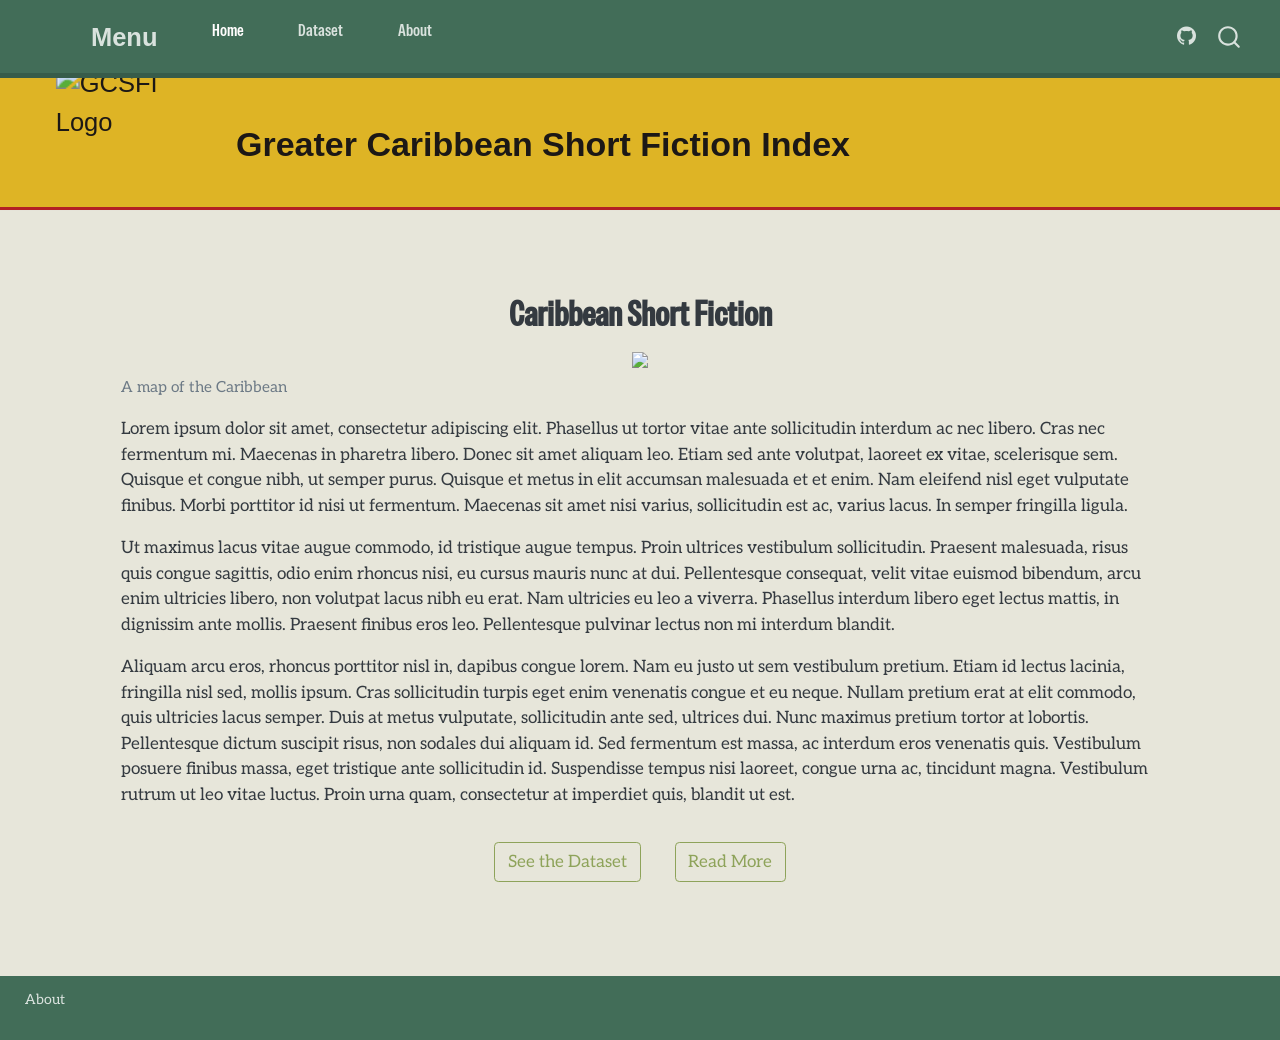
==== index.html @ 7a01d709 "Built site for gh-pages" ====
<!DOCTYPE html>
<html xmlns="http://www.w3.org/1999/xhtml" lang="en" xml:lang="en"><head>

<meta charset="utf-8">
<meta name="generator" content="quarto-1.10.18">

<meta name="viewport" content="width=device-width, initial-scale=1.0, user-scalable=yes">


<title>Caribbean Short Fiction – GCSFI</title>
<style>
/* Default styles provided by pandoc.
** See https://pandoc.org/MANUAL.html#variables-for-html for config info.
*/
span.smallcaps{font-variant: small-caps;}
div.columns{display: flex; gap: 1.5em;}
div.column{flex: auto;}
@media screen {
div.columns{gap: min(4vw, 1.5em);}
div.column{overflow-x: auto;}
}
div.hanging-indent{margin-left: 1.5em; text-indent: -1.5em;}
ul.task-list{list-style: none;}
ul.task-list li input[type="checkbox"] {
  width: 0.8em;
  margin: 0 0.8em 0.2em -1em; /* quarto-specific, see https://github.com/quarto-dev/quarto-cli/issues/4556 */ 
  vertical-align: middle;
}
</style>


<script src="site_libs/quarto-nav/quarto-nav.js"></script>
<script src="site_libs/quarto-nav/headroom.min.js"></script>
<script src="site_libs/clipboard/clipboard.min.js"></script>
<script src="site_libs/quarto-search/autocomplete.umd.js"></script>
<script src="site_libs/quarto-search/fuse.min.js"></script>
<script src="site_libs/quarto-search/quarto-search.js"></script>
<meta name="quarto:offset" content="./">
<script src="site_libs/quarto-html/quarto.js" type="module"></script>
<script src="site_libs/quarto-html/tabsets/tabsets.js" type="module"></script>
<script src="site_libs/quarto-html/popper.min.js"></script>
<script src="site_libs/quarto-html/tippy.umd.min.js"></script>
<script src="site_libs/quarto-html/anchor.min.js"></script>
<link href="site_libs/quarto-html/tippy.css" rel="stylesheet">
<link href="site_libs/quarto-html/quarto-syntax-highlighting-64a204ab8560d761af7679ceaba22944.css" rel="stylesheet" id="quarto-text-highlighting-styles">
<script src="site_libs/bootstrap/bootstrap.min.js"></script>
<link href="site_libs/bootstrap/bootstrap-icons.css" rel="stylesheet">
<link href="site_libs/bootstrap/bootstrap-c72eba096ec0cd9bd2311f8aef0d103b.min.css" rel="stylesheet" append-hash="true" id="quarto-bootstrap" data-mode="light">
<script id="quarto-search-options" type="application/json">{
  "location": "navbar",
  "copy-button": false,
  "collapse-after": 3,
  "panel-placement": "end",
  "type": "overlay",
  "limit": 50,
  "keyboard-shortcut": [
    "f",
    "/",
    "s"
  ],
  "show-item-context": false,
  "language": {
    "search-no-results-text": "No results",
    "search-matching-documents-text": "matching documents",
    "search-copy-link-title": "Copy link to search",
    "search-hide-matches-text": "Hide additional matches",
    "search-more-match-text": "more match in this document",
    "search-more-matches-text": "more matches in this document",
    "search-clear-button-title": "Clear",
    "search-text-placeholder": "",
    "search-detached-cancel-button-title": "Cancel",
    "search-submit-button-title": "Submit",
    "search-label": "Search"
  }
}</script>


<link rel="stylesheet" href="styles.css">
</head>

<body class="nav-fixed fullcontent quarto-light">

<div id="quarto-search-results"></div>
  <header id="quarto-header" class="headroom fixed-top">
    <nav class="navbar navbar-expand-lg " data-bs-theme="dark">
      <div class="navbar-container container-fluid">
            <div id="quarto-search" class="" title="Search"></div>
          <button class="navbar-toggler" type="button" data-bs-toggle="collapse" data-bs-target="#navbarCollapse" aria-controls="navbarCollapse" role="menu" aria-expanded="false" aria-label="Toggle navigation" onclick="if (window.quartoToggleHeadroom) { window.quartoToggleHeadroom(); }">
  <span class="navbar-toggler-icon"></span>
</button>
          <div class="collapse navbar-collapse" id="navbarCollapse">
            <ul class="navbar-nav navbar-nav-scroll me-auto">
  <li class="nav-item">
    <span class="nav-link">
<span class="menu-text">Menu</span>
    </span>
  </li>  
  <li class="nav-item">
    <a class="nav-link active" href="./index.html" aria-current="page"> 
<span class="menu-text">Home</span></a>
  </li>  
  <li class="nav-item">
    <a class="nav-link" href="./dataset.html"> 
<span class="menu-text">Dataset</span></a>
  </li>  
  <li class="nav-item">
    <a class="nav-link" href="./about.html"> 
<span class="menu-text">About</span></a>
  </li>  
</ul>
            <ul class="navbar-nav navbar-nav-scroll ms-auto">
  <li class="nav-item compact">
    <a class="nav-link" href="https://github.com/digbmc/GCSFI"> <i class="bi bi-github" role="img">
</i> 
<span class="menu-text"></span></a>
  </li>  
</ul>
          </div> <!-- /navcollapse -->
            <div class="quarto-navbar-tools">
</div>
      </div> <!-- /container-fluid -->
    </nav>
</header>
<!-- content -->
<div id="quarto-content" class="quarto-container page-columns page-rows-contents page-layout-article page-navbar">
<!-- sidebar -->
<!-- margin-sidebar -->
    
<!-- main -->
<main class="content" id="quarto-document-content">
<div class="heading">
    <div class="logoimage"><img src="https://raw.githubusercontent.com/annika-bergstrom/csv-data-/refs/heads/main/GCSFIlogo.svg" alt="GCSFI Logo" style="width: 100px; height: auto; margin-right: 1rem;"></div>
    <h1>Greater Caribbean Short Fiction Index</h1>
</div>

<header id="title-block-header" class="quarto-title-block default">
<div class="quarto-title">
<h1 class="title">Caribbean Short Fiction</h1>
</div>



<div class="quarto-title-meta">

    
  
    
  </div>
  


</header>


<div class="quarto-figure quarto-figure-center">
<figure class="figure">
<p><img src="link.png" class="img-fluid figure-img"></p>
<figcaption>A map of the Caribbean</figcaption>
</figure>
</div>
<p>Lorem ipsum dolor sit amet, consectetur adipiscing elit. Phasellus ut tortor vitae ante sollicitudin interdum ac nec libero. Cras nec fermentum mi. Maecenas in pharetra libero. Donec sit amet aliquam leo. Etiam sed ante volutpat, laoreet ex vitae, scelerisque sem. Quisque et congue nibh, ut semper purus. Quisque et metus in elit accumsan malesuada et et enim. Nam eleifend nisl eget vulputate finibus. Morbi porttitor id nisi ut fermentum. Maecenas sit amet nisi varius, sollicitudin est ac, varius lacus. In semper fringilla ligula.</p>
<p>Ut maximus lacus vitae augue commodo, id tristique augue tempus. Proin ultrices vestibulum sollicitudin. Praesent malesuada, risus quis congue sagittis, odio enim rhoncus nisi, eu cursus mauris nunc at dui. Pellentesque consequat, velit vitae euismod bibendum, arcu enim ultricies libero, non volutpat lacus nibh eu erat. Nam ultricies eu leo a viverra. Phasellus interdum libero eget lectus mattis, in dignissim ante mollis. Praesent finibus eros leo. Pellentesque pulvinar lectus non mi interdum blandit.</p>
<p>Aliquam arcu eros, rhoncus porttitor nisl in, dapibus congue lorem. Nam eu justo ut sem vestibulum pretium. Etiam id lectus lacinia, fringilla nisl sed, mollis ipsum. Cras sollicitudin turpis eget enim venenatis congue et eu neque. Nullam pretium erat at elit commodo, quis ultricies lacus semper. Duis at metus vulputate, sollicitudin ante sed, ultrices dui. Nunc maximus pretium tortor at lobortis. Pellentesque dictum suscipit risus, non sodales dui aliquam id. Sed fermentum est massa, ac interdum eros venenatis quis. Vestibulum posuere finibus massa, eget tristique ante sollicitudin id. Suspendisse tempus nisi laoreet, congue urna ac, tincidunt magna. Vestibulum rutrum ut leo vitae luctus. Proin urna quam, consectetur at imperdiet quis, blandit ut est.</p>
<div class="button-container">
<p><a type="button" class="btn btn-outline-primary" href="./dataset.html">See the Dataset</a></p>
<p><a type="button" class="btn btn-outline-primary" href="./about.html">Read More</a></p>
</div>



<a onclick="window.scrollTo(0, 0); return false;" role="button" id="quarto-back-to-top"><i class="bi bi-arrow-up"></i> Back to top</a></main> <!-- /main -->
<script id="quarto-html-after-body" type="application/javascript">
  window.document.addEventListener("DOMContentLoaded", function (event) {
    const icon = "";
    const anchorJS = new window.AnchorJS();
    anchorJS.options = {
      placement: 'right',
      icon: icon
    };
    anchorJS.add('.anchored');
    const isCodeAnnotation = (el) => {
      for (const clz of el.classList) {
        if (clz.startsWith('code-annotation-')) {                     
          return true;
        }
      }
      return false;
    }
    const onCopySuccess = function(e) {
      // button target
      const button = e.trigger;
      // don't keep focus
      button.blur();
      // flash "checked"
      button.classList.add('code-copy-button-checked');
      var currentTitle = button.getAttribute("title");
      button.setAttribute("title", "Copied!");
      let tooltip;
      if (window.bootstrap) {
        button.setAttribute("data-bs-toggle", "tooltip");
        button.setAttribute("data-bs-placement", "left");
        button.setAttribute("data-bs-title", "Copied!");
        tooltip = new bootstrap.Tooltip(button, 
          { trigger: "manual", 
            customClass: "code-copy-button-tooltip",
            offset: [0, -8]});
        tooltip.show();    
      }
      setTimeout(function() {
        if (tooltip) {
          tooltip.hide();
          button.removeAttribute("data-bs-title");
          button.removeAttribute("data-bs-toggle");
          button.removeAttribute("data-bs-placement");
        }
        button.setAttribute("title", currentTitle);
        button.classList.remove('code-copy-button-checked');
      }, 1000);
      // clear code selection
      e.clearSelection();
    }
    const getTextToCopy = function(trigger) {
      const outerScaffold = trigger.parentElement.cloneNode(true);
      const codeEl = outerScaffold.querySelector('code');
      for (const childEl of codeEl.children) {
        if (isCodeAnnotation(childEl)) {
          childEl.remove();
        }
      }
      return codeEl.innerText;
    }
    const clipboard = new window.ClipboardJS('.code-copy-button:not([data-in-quarto-modal])', {
      text: getTextToCopy
    });
    clipboard.on('success', onCopySuccess);
    if (window.document.getElementById('quarto-embedded-source-code-modal')) {
      const clipboardModal = new window.ClipboardJS('.code-copy-button[data-in-quarto-modal]', {
        text: getTextToCopy,
        container: window.document.getElementById('quarto-embedded-source-code-modal')
      });
      clipboardModal.on('success', onCopySuccess);
    }
      var localhostRegex = new RegExp(/^(?:http|https):\/\/localhost\:?[0-9]*\//);
      var mailtoRegex = new RegExp(/^mailto:/);
        var filterRegex = new RegExp("https:\/\/digbmc\.github\.io\/GCSFI\/");
      var isInternal = (href) => {
          return filterRegex.test(href) || localhostRegex.test(href) || mailtoRegex.test(href);
      }
      // Inspect non-navigation links and adorn them if external
     var links = window.document.querySelectorAll('a[href]:not(.nav-link):not(.navbar-brand):not(.toc-action):not(.sidebar-link):not(.sidebar-item-toggle):not(.pagination-link):not(.no-external):not([aria-hidden]):not(.dropdown-item):not(.quarto-navigation-tool):not(.about-link)');
      for (var i=0; i<links.length; i++) {
        const link = links[i];
        if (!isInternal(link.href)) {
          // undo the damage that might have been done by quarto-nav.js in the case of
          // links that we want to consider external
          if (link.dataset.originalHref !== undefined) {
            link.href = link.dataset.originalHref;
          }
        }
      }
    function tippyHover(el, contentFn, onTriggerFn, onUntriggerFn) {
      const config = {
        allowHTML: true,
        maxWidth: 500,
        delay: 100,
        arrow: false,
        appendTo: function(el) {
            return el.parentElement;
        },
        interactive: true,
        interactiveBorder: 10,
        theme: 'quarto',
        placement: 'bottom-start',
      };
      if (contentFn) {
        config.content = contentFn;
      }
      if (onTriggerFn) {
        config.onTrigger = onTriggerFn;
      }
      if (onUntriggerFn) {
        config.onUntrigger = onUntriggerFn;
      }
      window.tippy(el, config); 
    }
    const noterefs = window.document.querySelectorAll('a[role="doc-noteref"]');
    for (var i=0; i<noterefs.length; i++) {
      const ref = noterefs[i];
      tippyHover(ref, function() {
        // use id or data attribute instead here
        let href = ref.getAttribute('data-footnote-href') || ref.getAttribute('href');
        try { href = new URL(href).hash; } catch {}
        const id = href.replace(/^#\/?/, "");
        const note = window.document.getElementById(id);
        if (note) {
          return note.innerHTML;
        } else {
          return "";
        }
      });
    }
    const xrefs = window.document.querySelectorAll('a.quarto-xref');
    const processXRef = (id, note) => {
      // Strip column container classes
      const stripColumnClz = (el) => {
        el.classList.remove("page-full", "page-columns");
        if (el.children) {
          for (const child of el.children) {
            stripColumnClz(child);
          }
        }
      }
      stripColumnClz(note)
      if (id === null || id.startsWith('sec-')) {
        // Special case sections, only their first couple elements
        const container = document.createElement("div");
        if (note.children && note.children.length > 2) {
          container.appendChild(note.children[0].cloneNode(true));
          for (let i = 1; i < note.children.length; i++) {
            const child = note.children[i];
            if (child.tagName === "P" && child.innerText === "") {
              continue;
            } else {
              container.appendChild(child.cloneNode(true));
              break;
            }
          }
          if (window.Quarto?.typesetMath) {
            window.Quarto.typesetMath(container);
          }
          return container.innerHTML
        } else {
          if (window.Quarto?.typesetMath) {
            window.Quarto.typesetMath(note);
          }
          return note.innerHTML;
        }
      } else {
        // Remove any anchor links if they are present
        const anchorLink = note.querySelector('a.anchorjs-link');
        if (anchorLink) {
          anchorLink.remove();
        }
        if (window.Quarto?.typesetMath) {
          window.Quarto.typesetMath(note);
        }
        if (note.classList.contains("callout")) {
          return note.outerHTML;
        } else {
          return note.innerHTML;
        }
      }
    }
    for (var i=0; i<xrefs.length; i++) {
      const xref = xrefs[i];
      tippyHover(xref, undefined, function(instance) {
        instance.disable();
        let url = xref.getAttribute('href');
        let hash = undefined; 
        if (url.startsWith('#')) {
          hash = url;
        } else {
          try { hash = new URL(url).hash; } catch {}
        }
        if (hash) {
          const id = hash.replace(/^#\/?/, "");
          const note = window.document.getElementById(id);
          if (note !== null) {
            try {
              const html = processXRef(id, note.cloneNode(true));
              instance.setContent(html);
            } finally {
              instance.enable();
              instance.show();
            }
          } else {
            // See if we can fetch this
            fetch(url.split('#')[0])
            .then(res => res.text())
            .then(html => {
              const parser = new DOMParser();
              const htmlDoc = parser.parseFromString(html, "text/html");
              const note = htmlDoc.getElementById(id);
              if (note !== null) {
                const html = processXRef(id, note);
                instance.setContent(html);
              } 
            }).finally(() => {
              instance.enable();
              instance.show();
            });
          }
        } else {
          // See if we can fetch a full url (with no hash to target)
          // This is a special case and we should probably do some content thinning / targeting
          fetch(url)
          .then(res => res.text())
          .then(html => {
            const parser = new DOMParser();
            const htmlDoc = parser.parseFromString(html, "text/html");
            const note = htmlDoc.querySelector('main.content');
            if (note !== null) {
              // This should only happen for chapter cross references
              // (since there is no id in the URL)
              // remove the first header
              if (note.children.length > 0 && note.children[0].tagName === "HEADER") {
                note.children[0].remove();
              }
              const html = processXRef(null, note);
              instance.setContent(html);
            } 
          }).finally(() => {
            instance.enable();
            instance.show();
          });
        }
      }, function(instance) {
      });
    }
        let selectedAnnoteEl;
        const selectorForAnnotation = ( cell, annotation) => {
          let cellAttr = 'data-code-cell="' + cell + '"';
          let lineAttr = 'data-code-annotation="' +  annotation + '"';
          const selector = 'span[' + cellAttr + '][' + lineAttr + ']';
          return selector;
        }
        const selectCodeLines = (annoteEl) => {
          const doc = window.document;
          const targetCell = annoteEl.getAttribute("data-target-cell");
          const targetAnnotation = annoteEl.getAttribute("data-target-annotation");
          const annoteSpan = window.document.querySelector(selectorForAnnotation(targetCell, targetAnnotation));
          const lines = annoteSpan.getAttribute("data-code-lines").split(",");
          const lineIds = lines.map((line) => {
            return targetCell + "-" + line;
          })
          let top = null;
          let height = null;
          let parent = null;
          if (lineIds.length > 0) {
              //compute the position of the single el (top and bottom and make a div)
              const el = window.document.getElementById(lineIds[0]);
              top = el.offsetTop;
              height = el.offsetHeight;
              parent = el.parentElement.parentElement;
            if (lineIds.length > 1) {
              const lastEl = window.document.getElementById(lineIds[lineIds.length - 1]);
              const bottom = lastEl.offsetTop + lastEl.offsetHeight;
              height = bottom - top;
            }
            if (top !== null && height !== null && parent !== null) {
              // cook up a div (if necessary) and position it 
              let div = window.document.getElementById("code-annotation-line-highlight");
              if (div === null) {
                div = window.document.createElement("div");
                div.setAttribute("id", "code-annotation-line-highlight");
                div.style.position = 'absolute';
                parent.appendChild(div);
              }
              div.style.top = top - 2 + "px";
              div.style.height = height + 4 + "px";
              div.style.left = 0;
              let gutterDiv = window.document.getElementById("code-annotation-line-highlight-gutter");
              if (gutterDiv === null) {
                gutterDiv = window.document.createElement("div");
                gutterDiv.setAttribute("id", "code-annotation-line-highlight-gutter");
                gutterDiv.style.position = 'absolute';
                const codeCell = window.document.getElementById(targetCell);
                const gutter = codeCell.querySelector('.code-annotation-gutter');
                gutter.appendChild(gutterDiv);
              }
              gutterDiv.style.top = top - 2 + "px";
              gutterDiv.style.height = height + 4 + "px";
            }
            selectedAnnoteEl = annoteEl;
          }
        };
        const unselectCodeLines = () => {
          const elementsIds = ["code-annotation-line-highlight", "code-annotation-line-highlight-gutter"];
          elementsIds.forEach((elId) => {
            const div = window.document.getElementById(elId);
            if (div) {
              div.remove();
            }
          });
          selectedAnnoteEl = undefined;
        };
          // Handle positioning of the toggle
      window.addEventListener(
        "resize",
        throttle(() => {
          elRect = undefined;
          if (selectedAnnoteEl) {
            selectCodeLines(selectedAnnoteEl);
          }
        }, 10)
      );
      function throttle(fn, ms) {
      let throttle = false;
      let timer;
        return (...args) => {
          if(!throttle) { // first call gets through
              fn.apply(this, args);
              throttle = true;
          } else { // all the others get throttled
              if(timer) clearTimeout(timer); // cancel #2
              timer = setTimeout(() => {
                fn.apply(this, args);
                timer = throttle = false;
              }, ms);
          }
        };
      }
        // Attach click handler to the DT
        const annoteDls = window.document.querySelectorAll('dt[data-target-cell]');
        for (const annoteDlNode of annoteDls) {
          annoteDlNode.addEventListener('click', (event) => {
            const clickedEl = event.target;
            if (clickedEl !== selectedAnnoteEl) {
              unselectCodeLines();
              const activeEl = window.document.querySelector('dt[data-target-cell].code-annotation-active');
              if (activeEl) {
                activeEl.classList.remove('code-annotation-active');
              }
              selectCodeLines(clickedEl);
              clickedEl.classList.add('code-annotation-active');
            } else {
              // Unselect the line
              unselectCodeLines();
              clickedEl.classList.remove('code-annotation-active');
            }
          });
        }
    const findCites = (el) => {
      const parentEl = el.parentElement;
      if (parentEl) {
        const cites = parentEl.dataset.cites;
        if (cites) {
          return {
            el,
            cites: cites.split(' ')
          };
        } else {
          return findCites(el.parentElement)
        }
      } else {
        return undefined;
      }
    };
    var bibliorefs = window.document.querySelectorAll('a[role="doc-biblioref"]');
    for (var i=0; i<bibliorefs.length; i++) {
      const ref = bibliorefs[i];
      const citeInfo = findCites(ref);
      if (citeInfo) {
        tippyHover(citeInfo.el, function() {
          var popup = window.document.createElement('div');
          citeInfo.cites.forEach(function(cite) {
            var citeDiv = window.document.createElement('div');
            citeDiv.classList.add('hanging-indent');
            citeDiv.classList.add('csl-entry');
            var biblioDiv = window.document.getElementById('ref-' + cite);
            if (biblioDiv) {
              citeDiv.innerHTML = biblioDiv.innerHTML;
            }
            popup.appendChild(citeDiv);
          });
          return popup.innerHTML;
        });
      }
    }
  });
  </script>
</div> <!-- /content -->
<footer class="footer">
  <div class="nav-footer">
    <div class="nav-footer-left">
      <ul class="footer-items list-unstyled">
    <li class="nav-item">
    <a class="nav-link" href="./about.html">
<p>About</p>
</a>
  </li>  
</ul>
    </div>   
    <div class="nav-footer-center">
      &nbsp;
    </div>
    <div class="nav-footer-right">
      &nbsp;
    </div>
  </div>
</footer>




</body></html>
---- site_libs/quarto-html/tippy.css ----
.tippy-box[data-animation=fade][data-state=hidden]{opacity:0}[data-tippy-root]{max-width:calc(100vw - 10px)}.tippy-box{position:relative;background-color:#333;color:#fff;border-radius:4px;font-size:14px;line-height:1.4;white-space:normal;outline:0;transition-property:transform,visibility,opacity}.tippy-box[data-placement^=top]>.tippy-arrow{bottom:0}.tippy-box[data-placement^=top]>.tippy-arrow:before{bottom:-7px;left:0;border-width:8px 8px 0;border-top-color:initial;transform-origin:center top}.tippy-box[data-placement^=bottom]>.tippy-arrow{top:0}.tippy-box[data-placement^=bottom]>.tippy-arrow:before{top:-7px;left:0;border-width:0 8px 8px;border-bottom-color:initial;transform-origin:center bottom}.tippy-box[data-placement^=left]>.tippy-arrow{right:0}.tippy-box[data-placement^=left]>.tippy-arrow:before{border-width:8px 0 8px 8px;border-left-color:initial;right:-7px;transform-origin:center left}.tippy-box[data-placement^=right]>.tippy-arrow{left:0}.tippy-box[data-placement^=right]>.tippy-arrow:before{left:-7px;border-width:8px 8px 8px 0;border-right-color:initial;transform-origin:center right}.tippy-box[data-inertia][data-state=visible]{transition-timing-function:cubic-bezier(.54,1.5,.38,1.11)}.tippy-arrow{width:16px;height:16px;color:#333}.tippy-arrow:before{content:"";position:absolute;border-color:transparent;border-style:solid}.tippy-content{position:relative;padding:5px 9px;z-index:1}
---- site_libs/quarto-html/quarto-syntax-highlighting-64a204ab8560d761af7679ceaba22944.css ----
/* quarto syntax highlight colors */
:root {
  --quarto-hl-ot-color: #003B4F;
  --quarto-hl-at-color: #657422;
  --quarto-hl-ss-color: #20794D;
  --quarto-hl-an-color: #5E5E5E;
  --quarto-hl-fu-color: #4758AB;
  --quarto-hl-st-color: #20794D;
  --quarto-hl-cf-color: #003B4F;
  --quarto-hl-op-color: #5E5E5E;
  --quarto-hl-er-color: #AD0000;
  --quarto-hl-bn-color: #AD0000;
  --quarto-hl-al-color: #AD0000;
  --quarto-hl-va-color: #111111;
  --quarto-hl-bu-color: inherit;
  --quarto-hl-ex-color: inherit;
  --quarto-hl-pp-color: #AD0000;
  --quarto-hl-in-color: #5E5E5E;
  --quarto-hl-vs-color: #20794D;
  --quarto-hl-wa-color: #5E5E5E;
  --quarto-hl-do-color: #5E5E5E;
  --quarto-hl-im-color: #00769E;
  --quarto-hl-ch-color: #20794D;
  --quarto-hl-dt-color: #AD0000;
  --quarto-hl-fl-color: #AD0000;
  --quarto-hl-co-color: #5E5E5E;
  --quarto-hl-cv-color: #5E5E5E;
  --quarto-hl-cn-color: #8f5902;
  --quarto-hl-sc-color: #5E5E5E;
  --quarto-hl-dv-color: #AD0000;
  --quarto-hl-kw-color: #003B4F;
}

/* other quarto variables */
:root {
  --quarto-font-monospace: SFMono-Regular, Menlo, Monaco, Consolas, "Liberation Mono", "Courier New", monospace;
}

/* syntax highlight based on Pandoc's rules */
pre > code.sourceCode > span {
  color: #003B4F;
}

code.sourceCode > span {
  color: #003B4F;
}

div.sourceCode,
div.sourceCode pre.sourceCode {
  color: #003B4F;
}

/* Normal */
code span {
  color: #003B4F;
}

/* Alert */
code span.al {
  color: #AD0000;
  font-style: inherit;
}

/* Annotation */
code span.an {
  color: #5E5E5E;
  font-style: inherit;
}

/* Attribute */
code span.at {
  color: #657422;
  font-style: inherit;
}

/* BaseN */
code span.bn {
  color: #AD0000;
  font-style: inherit;
}

/* BuiltIn */
code span.bu {
  font-style: inherit;
}

/* ControlFlow */
code span.cf {
  color: #003B4F;
  font-weight: bold;
  font-style: inherit;
}

/* Char */
code span.ch {
  color: #20794D;
  font-style: inherit;
}

/* Constant */
code span.cn {
  color: #8f5902;
  font-style: inherit;
}

/* Comment */
code span.co {
  color: #5E5E5E;
  font-style: inherit;
}

/* CommentVar */
code span.cv {
  color: #5E5E5E;
  font-style: italic;
}

/* Documentation */
code span.do {
  color: #5E5E5E;
  font-style: italic;
}

/* DataType */
code span.dt {
  color: #AD0000;
  font-style: inherit;
}

/* DecVal */
code span.dv {
  color: #AD0000;
  font-style: inherit;
}

/* Error */
code span.er {
  color: #AD0000;
  font-style: inherit;
}

/* Extension */
code span.ex {
  font-style: inherit;
}

/* Float */
code span.fl {
  color: #AD0000;
  font-style: inherit;
}

/* Function */
code span.fu {
  color: #4758AB;
  font-style: inherit;
}

/* Import */
code span.im {
  color: #00769E;
  font-style: inherit;
}

/* Information */
code span.in {
  color: #5E5E5E;
  font-style: inherit;
}

/* Keyword */
code span.kw {
  color: #003B4F;
  font-weight: bold;
  font-style: inherit;
}

/* Operator */
code span.op {
  color: #5E5E5E;
  font-style: inherit;
}

/* Other */
code span.ot {
  color: #003B4F;
  font-style: inherit;
}

/* Preprocessor */
code span.pp {
  color: #AD0000;
  font-style: inherit;
}

/* SpecialChar */
code span.sc {
  color: #5E5E5E;
  font-style: inherit;
}

/* SpecialString */
code span.ss {
  color: #20794D;
  font-style: inherit;
}

/* String */
code span.st {
  color: #20794D;
  font-style: inherit;
}

/* Variable */
code span.va {
  color: #111111;
  font-style: inherit;
}

/* VerbatimString */
code span.vs {
  color: #20794D;
  font-style: inherit;
}

/* Warning */
code span.wa {
  color: #5E5E5E;
  font-style: italic;
}

.prevent-inlining {
  content: "</";
}

/*# sourceMappingURL=9d8d5bb603a83b8298b89080a598c93b.css.map */
---- styles.css ----
@import url('https://fonts.googleapis.com/css2?family=Aleo:ital,wght@0,100..900;1,100..900&family=Caacupe+One&family=Special+Gothic+Condensed+One&display=swap');

:root {
  --shadow-color: 40deg 25% 55%;
  --shadow-elevation-low:
    0.3px 0.4px 0.5px hsl(var(--shadow-color) / 0.67),
    1.1px 1.5px 1.8px -3.4px hsl(var(--shadow-color) / 0.49);
  --shadow-elevation-medium:
    0.3px 0.4px 0.5px hsl(var(--shadow-color) / 0.63),
    1.2px 1.7px 2px -1.7px hsl(var(--shadow-color) / 0.51),
    5.3px 7.7px 9.2px -3.4px hsl(var(--shadow-color) / 0.4);
  --shadow-elevation-high:
    0.3px 0.4px 0.5px hsl(var(--shadow-color) / 0.58),
    1.4px 2.1px 2.5px -0.7px hsl(var(--shadow-color) / 0.53),
    3.3px 4.9px 5.8px -1.4px hsl(var(--shadow-color) / 0.48),
    7.2px 10.5px 12.5px -2.1px hsl(var(--shadow-color) / 0.42),
    14.3px 20.9px 24.9px -2.8px hsl(var(--shadow-color) / 0.37),
    25.8px 37.7px 44.9px -3.4px hsl(var(--shadow-color) / 0.32);
}
:root {
  /* Brand / Theme Colors */
  --color-primary: #426d58;
  --color-secondary: #deb425;
  --color-secondary: #8ea35a;
  --color-accent: #b21f24;

  /* Neutral Colors */
  --color-bg: #eee1c7;
  --color-text: #1c1816;
  --light-text: #f1eadc;
}

html,
body {
  margin: 0;
  padding: 0;
  background-color: #E7E6DA;
  font-family: "Aleo", serif;
}

main.content,
#quarto-content,#quarto-document-content{
  margin-top: 0 !important;
  padding-top: 0 !important;
}

.heading {
    display: flex;
    width: 100vw;
    
    margin-top: 0px;
    margin-bottom: 5rem;
    padding: 1rem;
    border-width: 0px;
    outline-width: 0px;
    margin-left: calc(50% - 50vw);
    
    background-color: #deb425;
    border-bottom: #b21f24 3px solid;
    box-shadow: var(--shadow-elevation-low);

    text-align:left;
    padding-left:5rem;
    color: #1c1816;  
    font-family: "Caacupe One", sans-serif;  
}

.logoimage{
  display: flex;
  height: 100px;
  padding: 0px;
  margin-right: 2rem;
  scale: 1.5;
}
main.content,
#quarto-content,#quarto-document-content {
  width: 100%;
  margin-left:0;
  margin-right: 0;
}

#quarto-header {
    border-bottom: #375c4a 5px solid;
    font-family: "Special Gothic Condensed One", sans-serif;
}

span.nav-link > span:nth-child(1) {
    font-weight: bold;
     font-size: 1.5rem !important;
     font-family: "Caacupe One", sans-serif;
}
li.nav-item:nth-child(2) > a:nth-child(1){
  padding-bottom: 0;
}
.navbar-nav.navbar-nav-scroll.me-auto {
    gap: 2rem;
    padding-left: 3rem;
}

.title {
  text-align: center;
  font-family: "Special Gothic Condensed One", sans-serif;
}

.button-container {
  display: flex;
    justify-content: center;
    gap: 2rem;
    margin-top: 2rem; 
}
.btn.btn-outline-primary {
  color:#8ea35a;
  border-color:#8ea35a;
}

.btn.btn-outline-primary:hover{
  background-color: #8ea35a;
  color: #f1eadc;
}

.btn.btn-outline-primary:active{
  border:#426d58 1px solid;
}

.about-button-container {
  display: flex;
    margin-top: 5rem; 
    justify-content: center;
}
.about-button-container p {
  display: flex;
  gap: 2.5rem !important;
}

.accordion-button,
.accordion-button:not(.collapsed) {
  box-shadow: none;
  outline: none;
}

.accordion {
  --bs-accordion-active-bg: #FFE79E;      /* your peach */
  --bs-accordion-active-color: #4a1f12;   /* your text */
}

.accordion-button:focus, .accordion-button:focus-visible, .accordion-item {
  box-shadow: none !important;
}

#my-table{
    border:#b21f24 2px solid;
    margin-left:auto !important;
    margin-right:auto !important;
    box-shadow: var(--shadow-elevation-medium);
}
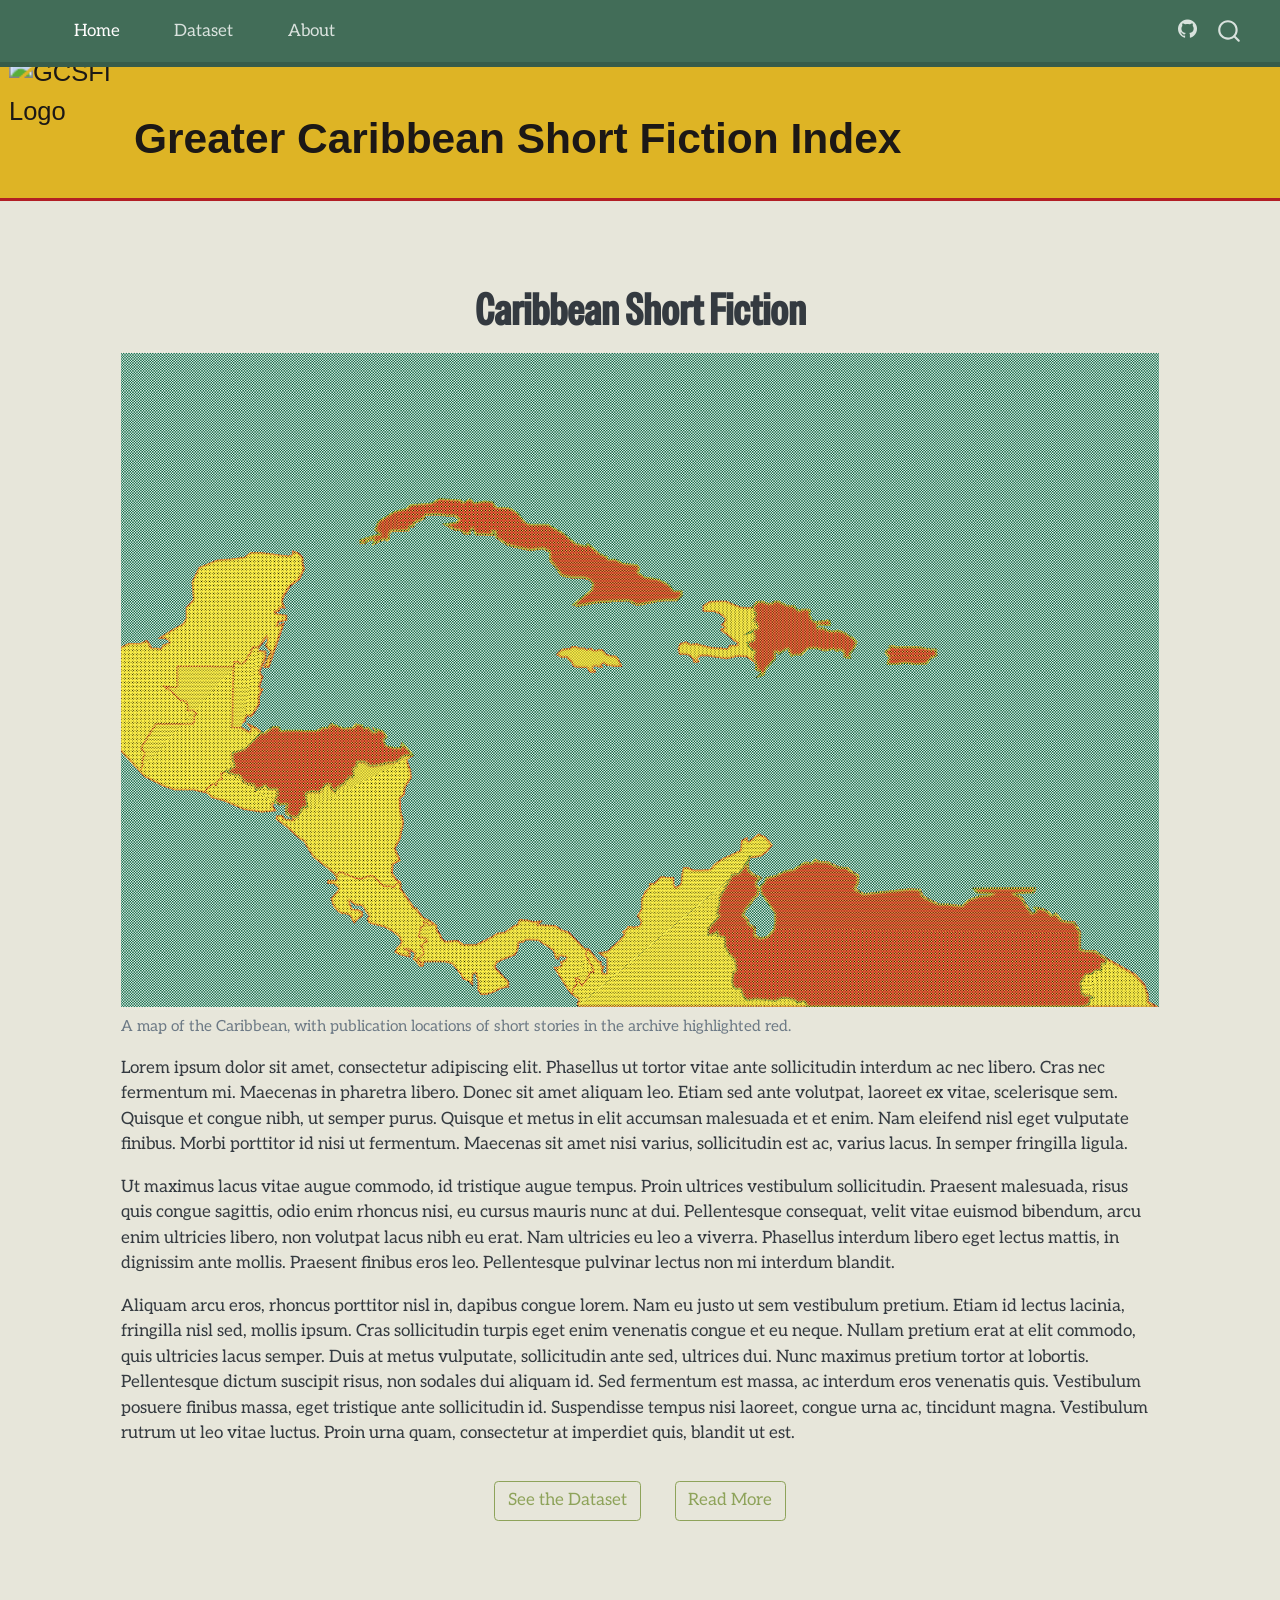
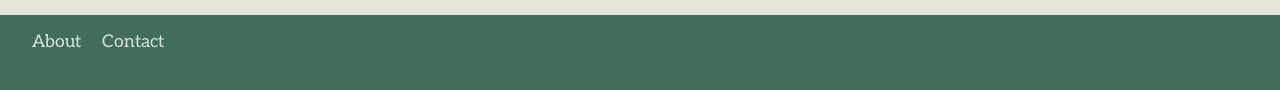
==== commit a0b3305a: "Built site for gh-pages" ====
--- a/index.html
+++ b/index.html
@@ -36,6 +36,7 @@
 <script src="site_libs/quarto-search/fuse.min.js"></script>
 <script src="site_libs/quarto-search/quarto-search.js"></script>
 <meta name="quarto:offset" content="./">
+<link href="./GCSFIfavicon.svg" rel="icon" type="image/svg+xml">
 <script src="site_libs/quarto-html/quarto.js" type="module"></script>
 <script src="site_libs/quarto-html/tabsets/tabsets.js" type="module"></script>
 <script src="site_libs/quarto-html/popper.min.js"></script>
@@ -91,11 +92,6 @@
           <div class="collapse navbar-collapse" id="navbarCollapse">
             <ul class="navbar-nav navbar-nav-scroll me-auto">
   <li class="nav-item">
-    <span class="nav-link">
-<span class="menu-text">Menu</span>
-    </span>
-  </li>  
-  <li class="nav-item">
     <a class="nav-link active" href="./index.html" aria-current="page"> 
 <span class="menu-text">Home</span></a>
   </li>  
@@ -129,7 +125,7 @@
 <!-- main -->
 <main class="content" id="quarto-document-content">
 <div class="heading">
-    <div class="logoimage"><img src="https://raw.githubusercontent.com/annika-bergstrom/csv-data-/refs/heads/main/GCSFIlogo.svg" alt="GCSFI Logo" style="width: 100px; height: auto; margin-right: 1rem;"></div>
+    <div class="logoimage"><img src="https://raw.githubusercontent.com/annika-bergstrom/csv-data-/refs/heads/main/GSCFIlogo3.svg" alt="GCSFI Logo" style="width: 100px; height: auto; margin-right: 0rem;"></div>
     <h1>Greater Caribbean Short Fiction Index</h1>
 </div>
 
@@ -154,8 +150,8 @@
 
 <div class="quarto-figure quarto-figure-center">
 <figure class="figure">
-<p><img src="link.png" class="img-fluid figure-img"></p>
-<figcaption>A map of the Caribbean</figcaption>
+<p><img src="includes/caribbeanmap2.svg" class="img-fluid figure-img"></p>
+<figcaption>A map of the Caribbean, with publication locations of short stories in the archive highlighted red.</figcaption>
 </figure>
 </div>
 <p>Lorem ipsum dolor sit amet, consectetur adipiscing elit. Phasellus ut tortor vitae ante sollicitudin interdum ac nec libero. Cras nec fermentum mi. Maecenas in pharetra libero. Donec sit amet aliquam leo. Etiam sed ante volutpat, laoreet ex vitae, scelerisque sem. Quisque et congue nibh, ut semper purus. Quisque et metus in elit accumsan malesuada et et enim. Nam eleifend nisl eget vulputate finibus. Morbi porttitor id nisi ut fermentum. Maecenas sit amet nisi varius, sollicitudin est ac, varius lacus. In semper fringilla ligula.</p>
@@ -579,6 +575,11 @@
 <p>About</p>
 </a>
   </li>  
+    <li class="nav-item">
+    <a class="nav-link" href="./contact.html">
+<p>Contact</p>
+</a>
+  </li>  
 </ul>
     </div>   
     <div class="nav-footer-center">
--- a/styles.css
+++ b/styles.css
@@ -61,16 +61,17 @@
     box-shadow: var(--shadow-elevation-low);
 
     text-align:left;
-    padding-left:5rem;
+    padding-left: 0rem;
     color: #1c1816;  
-    font-family: "Caacupe One", sans-serif;  
+    font-family: "caacupe One", sans-serif;
 }
 
 .logoimage{
   display: flex;
   height: 100px;
   padding: 0px;
-  margin-right: 2rem;
+  margin-right: 0rem;
+  margin-left: 2rem;
   scale: 1.5;
 }
 main.content,
@@ -82,7 +83,8 @@
 
 #quarto-header {
     border-bottom: #375c4a 5px solid;
-    font-family: "Special Gothic Condensed One", sans-serif;
+    font-family: "aleo", serif;
+    font-size: 1rem;
 }
 
 span.nav-link > span:nth-child(1) {
@@ -95,7 +97,7 @@
 }
 .navbar-nav.navbar-nav-scroll.me-auto {
     gap: 2rem;
-    padding-left: 3rem;
+    padding-left: 2rem;
 }
 
 .title {
@@ -109,6 +111,23 @@
     gap: 2rem;
     margin-top: 2rem; 
 }
+
+.btn.btn-primary {
+  background-color:#8ea35a;
+  border-color:#8ea35a;
+}
+
+.btn.btn-primary:hover{
+  background-color: #426d58;
+  color: #f1eadc;
+}
+
+.btn.btn-primary:active{
+  color:#1c1816;
+  background-color: #E7E6DA;
+  border:#426d58 1px solid;
+}
+
 .btn.btn-outline-primary {
   color:#8ea35a;
   border-color:#8ea35a;
@@ -131,27 +150,69 @@
 .about-button-container p {
   display: flex;
   gap: 2.5rem !important;
+}
+
+#my-table{
+    border:#b21f24 2px solid;
+    margin-left:auto !important;
+    margin-right:auto !important;
+    box-shadow: var(--shadow-elevation-low);
+}
+
+.footer{
+  font-size: 1.25rem;
+}
+
+h2 {
+  font-family: "Special Gothic Condensed One", sans-serif;
+}
+
+h1 { 
+  font-size: 2.5rem;
+}
+
+#quarto-document-content > iframe:nth-child(3){
+  display: flex;
+  justify-content: center;
+  margin: auto;
+}
+
+#download-raw {
+  background-color: #deb425;
+  border-color: #b21f24;
+  border-width: 2px;
+}
+
+#copy-url {
+  background-color: #deb425;
+  border-color: #b21f24;
+  border-width: 2px;
+}
+
+.accordion{
+  box-shadow: var(--shadow-elevation-low);
+}
+.accordion-body{
+  font-family: "Aleo", serif;
+  font-size: 1rem !important;
 }
 
 .accordion-button,
 .accordion-button:not(.collapsed) {
   box-shadow: none;
   outline: none;
-}
-
-.accordion {
-  --bs-accordion-active-bg: #FFE79E;      /* your peach */
-  --bs-accordion-active-color: #4a1f12;   /* your text */
+  font-size: 1.5rem !important;
 }
 
 .accordion-button:focus, .accordion-button:focus-visible, .accordion-item {
   box-shadow: none !important;
 }
 
-#my-table{
-    border:#b21f24 2px solid;
-    margin-left:auto !important;
-    margin-right:auto !important;
-    box-shadow: var(--shadow-elevation-medium);
-}
-
+.accordion-header {
+  --bs-accordion-active-bg: #FFE79E;
+  --bs-accordion-active-color: #1c1816;  
+}
+
+h2, .h2 {
+  padding-bottom: 0rem;
+}
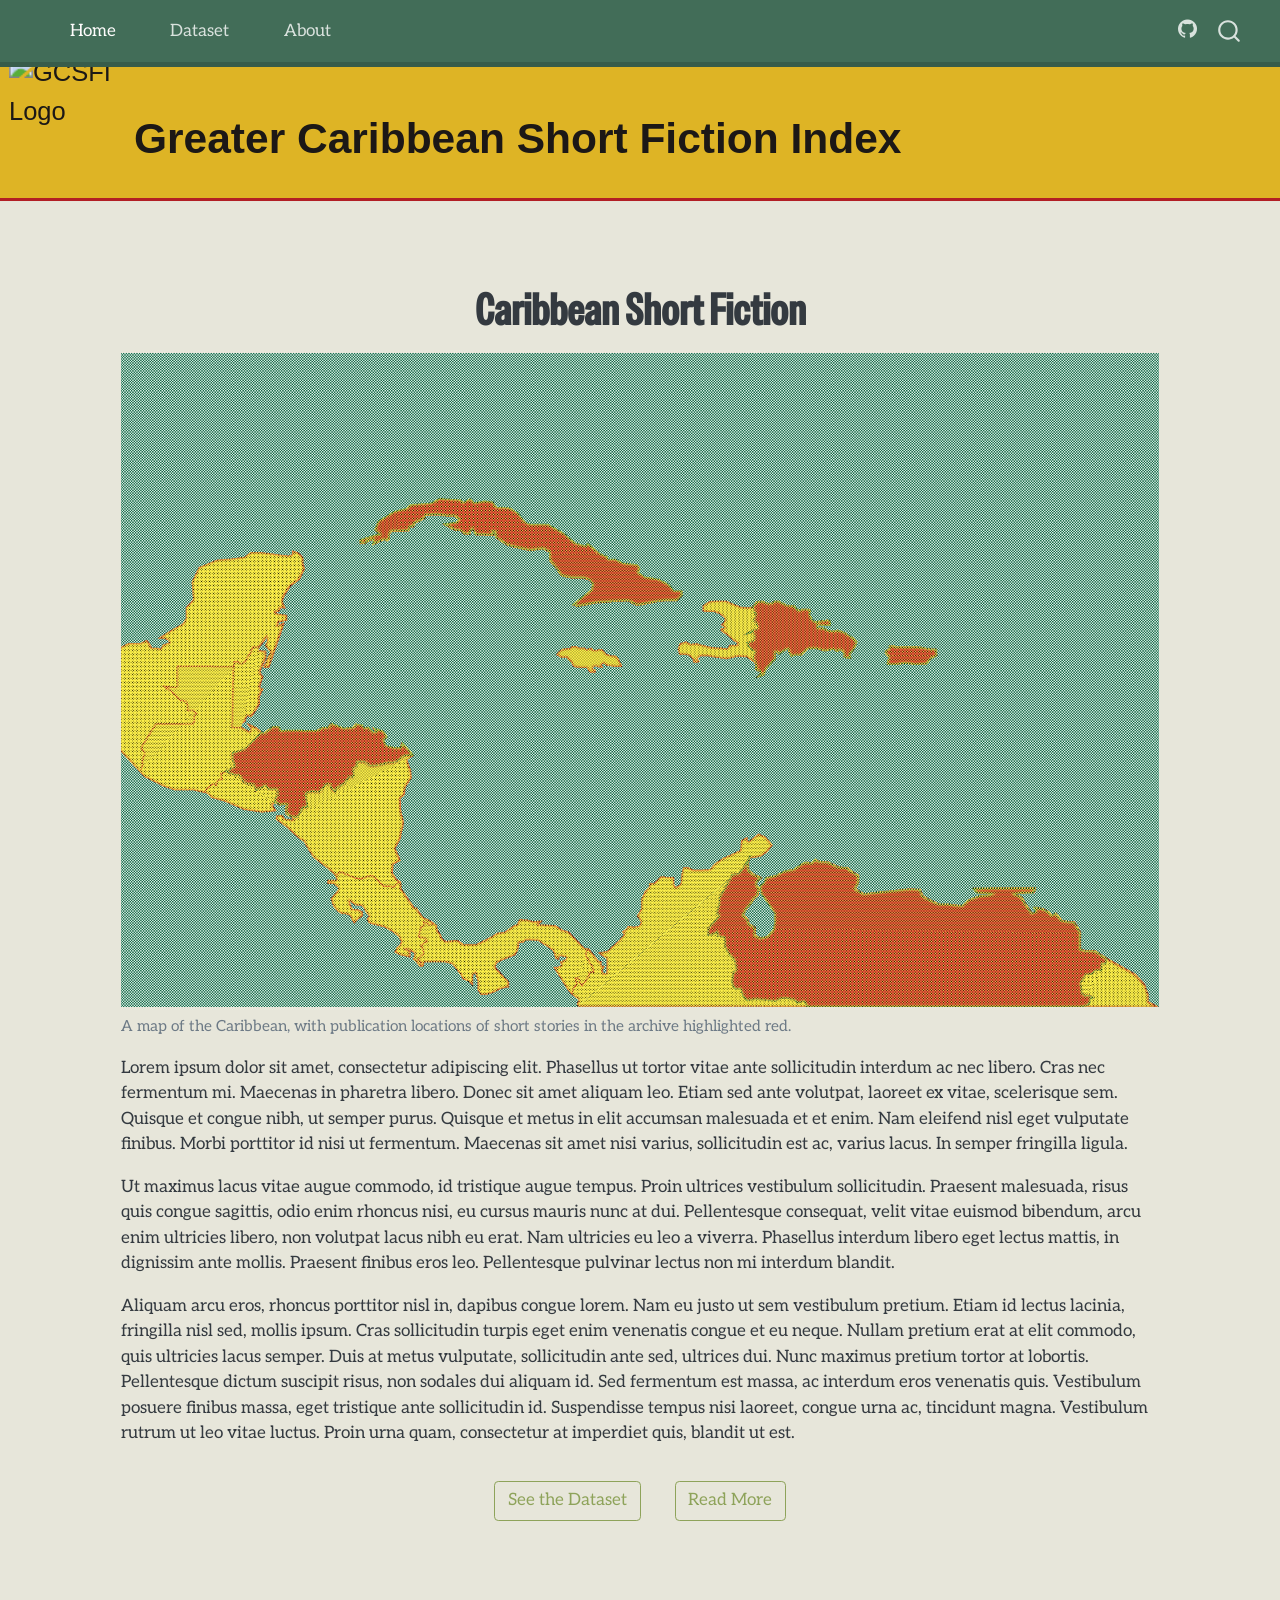
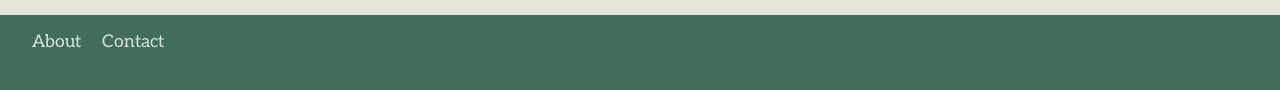
==== commit 1d9218c9: "Built site for gh-pages" ====
--- a/index.html
+++ b/index.html
@@ -2,7 +2,7 @@
 <html xmlns="http://www.w3.org/1999/xhtml" lang="en" xml:lang="en"><head>
 
 <meta charset="utf-8">
-<meta name="generator" content="quarto-1.10.18">
+<meta name="generator" content="quarto-1.11.9">
 
 <meta name="viewport" content="width=device-width, initial-scale=1.0, user-scalable=yes">
 
@@ -39,14 +39,15 @@
 <link href="./GCSFIfavicon.svg" rel="icon" type="image/svg+xml">
 <script src="site_libs/quarto-html/quarto.js" type="module"></script>
 <script src="site_libs/quarto-html/tabsets/tabsets.js" type="module"></script>
+<script src="site_libs/quarto-html/scrollable-regions/scrollable-regions.js" type="module"></script>
 <script src="site_libs/quarto-html/popper.min.js"></script>
 <script src="site_libs/quarto-html/tippy.umd.min.js"></script>
 <script src="site_libs/quarto-html/anchor.min.js"></script>
 <link href="site_libs/quarto-html/tippy.css" rel="stylesheet">
-<link href="site_libs/quarto-html/quarto-syntax-highlighting-64a204ab8560d761af7679ceaba22944.css" rel="stylesheet" id="quarto-text-highlighting-styles">
+<link href="site_libs/quarto-html/quarto-syntax-highlighting-63b5708e65d6cd79cd7618c58d0c21e7.css" rel="stylesheet" id="quarto-text-highlighting-styles">
 <script src="site_libs/bootstrap/bootstrap.min.js"></script>
 <link href="site_libs/bootstrap/bootstrap-icons.css" rel="stylesheet">
-<link href="site_libs/bootstrap/bootstrap-c72eba096ec0cd9bd2311f8aef0d103b.min.css" rel="stylesheet" append-hash="true" id="quarto-bootstrap" data-mode="light">
+<link href="site_libs/bootstrap/bootstrap-3b0bccb63706056e5fc8b610d8600c42.min.css" rel="stylesheet" append-hash="true" id="quarto-bootstrap" data-mode="light">
 <script id="quarto-search-options" type="application/json">{
   "location": "navbar",
   "copy-button": false,
@@ -79,14 +80,13 @@
 <link rel="stylesheet" href="styles.css">
 </head>
 
-<body class="nav-fixed fullcontent quarto-light">
+<body class="nav-fixed fullcontent quarto-light"><a id="quarto-skip-link" class="visually-hidden-focusable" href="#quarto-document-content">Skip to main content</a>
 
 <div id="quarto-search-results"></div>
   <header id="quarto-header" class="headroom fixed-top">
-    <nav class="navbar navbar-expand-lg " data-bs-theme="dark">
+    <nav class="navbar navbar-expand-lg " data-bs-theme="dark" aria-label="Site">
       <div class="navbar-container container-fluid">
-            <div id="quarto-search" class="" title="Search"></div>
-          <button class="navbar-toggler" type="button" data-bs-toggle="collapse" data-bs-target="#navbarCollapse" aria-controls="navbarCollapse" role="menu" aria-expanded="false" aria-label="Toggle navigation" onclick="if (window.quartoToggleHeadroom) { window.quartoToggleHeadroom(); }">
+          <button class="navbar-toggler" type="button" data-bs-toggle="collapse" data-bs-target="#navbarCollapse" aria-controls="navbarCollapse" aria-expanded="false" aria-label="Toggle navigation" onclick="if (window.quartoToggleHeadroom) { window.quartoToggleHeadroom(); }">
   <span class="navbar-toggler-icon"></span>
 </button>
           <div class="collapse navbar-collapse" id="navbarCollapse">
@@ -114,6 +114,7 @@
           </div> <!-- /navcollapse -->
             <div class="quarto-navbar-tools">
 </div>
+            <div id="quarto-search" class="" title="Search"></div>
       </div> <!-- /container-fluid -->
     </nav>
 </header>
@@ -123,7 +124,7 @@
 <!-- margin-sidebar -->
     
 <!-- main -->
-<main class="content" id="quarto-document-content">
+<main class="content" id="quarto-document-content" tabindex="-1">
 <div class="heading">
     <div class="logoimage"><img src="https://raw.githubusercontent.com/annika-bergstrom/csv-data-/refs/heads/main/GSCFIlogo3.svg" alt="GCSFI Logo" style="width: 100px; height: auto; margin-right: 0rem;"></div>
     <h1>Greater Caribbean Short Fiction Index</h1>
@@ -243,7 +244,8 @@
           return filterRegex.test(href) || localhostRegex.test(href) || mailtoRegex.test(href);
       }
       // Inspect non-navigation links and adorn them if external
-     var links = window.document.querySelectorAll('a[href]:not(.nav-link):not(.navbar-brand):not(.toc-action):not(.sidebar-link):not(.sidebar-item-toggle):not(.pagination-link):not(.no-external):not([aria-hidden]):not(.dropdown-item):not(.quarto-navigation-tool):not(.about-link)');
+      window.quartoDecorateExternalLinks = function (root) {
+     var links = (root || window.document).querySelectorAll('a[href]:not(.nav-link):not(.navbar-brand):not(.toc-action):not(.sidebar-link):not(.sidebar-item-toggle):not(.pagination-link):not(.no-external):not([aria-hidden]):not(.dropdown-item):not(.quarto-navigation-tool):not(.about-link)');
       for (var i=0; i<links.length; i++) {
         const link = links[i];
         if (!isInternal(link.href)) {
@@ -252,8 +254,69 @@
           if (link.dataset.originalHref !== undefined) {
             link.href = link.dataset.originalHref;
           }
-        }
-      }
+          if (!link.classList.contains('no-external-icon')) {
+          }
+        }
+      }
+      };
+      window.quartoDecorateExternalLinks(window.document);
+    // Esc closes the popup (WCAG 1.4.13) and focus leaving both trigger and
+    // popup closes it (WCAG 2.4.11); tippy handles neither for interactive popups.
+    const hideOnEscAndFocusOut = {
+      name: 'hideOnEscAndFocusOut',
+      defaultValue: true,
+      fn(instance) {
+        const dismiss = () => {
+          // A show scheduled by the trigger delay would otherwise reopen it
+          instance.clearDelayTimeouts();
+          instance.hide();
+        };
+        const onKeyDown = (event) => {
+          if (event.key !== 'Escape') {
+            return;
+          }
+          // Keep Esc from also reaching page handlers (e.g. reveal.js overview),
+          // except an open reveal.js slide menu, which Esc should close too.
+          // The menu handles keys only when its keyboard option is on.
+          const menuHandlesEsc = window.Reveal?.getPlugin?.('menu')?.isOpen() &&
+            window.Reveal.getConfig().menu?.keyboard !== false;
+          if (!menuHandlesEsc) {
+            event.stopPropagation();
+          }
+          if (instance.popper.contains(window.document.activeElement)) {
+            // Disabled while refocusing so the focus trigger does not reopen it
+            instance.disable();
+            instance.reference.focus();
+            instance.enable();
+          }
+          dismiss();
+        };
+        const onFocusOut = (event) => {
+          const target = event.relatedTarget;
+          if (target && !instance.reference.contains(target) &&
+              !instance.popper.contains(target)) {
+            dismiss();
+          }
+        };
+        // On the trigger too: a click trigger (code-annotations: select) has no
+        // blur handling. Attached for the instance's lifetime so leaving the
+        // trigger also cancels a show still pending on the trigger delay.
+        instance.reference.addEventListener('focusout', onFocusOut);
+        return {
+          onShow() {
+            window.document.addEventListener('keydown', onKeyDown, true);
+            instance.popper.addEventListener('focusout', onFocusOut);
+          },
+          onHide() {
+            window.document.removeEventListener('keydown', onKeyDown, true);
+            instance.popper.removeEventListener('focusout', onFocusOut);
+          },
+          onDestroy() {
+            instance.reference.removeEventListener('focusout', onFocusOut);
+          },
+        };
+      },
+    };
     function tippyHover(el, contentFn, onTriggerFn, onUntriggerFn) {
       const config = {
         allowHTML: true,
@@ -267,6 +330,7 @@
         interactiveBorder: 10,
         theme: 'quarto',
         placement: 'bottom-start',
+        plugins: [hideOnEscAndFocusOut],
       };
       if (contentFn) {
         config.content = contentFn;
@@ -429,44 +493,54 @@
           const lineIds = lines.map((line) => {
             return targetCell + "-" + line;
           })
-          let top = null;
-          let height = null;
-          let parent = null;
+          // Each band is positioned against its own containing block, which is
+          // not the offsetParent of the lines, so place it from client rects.
+          const placeBand = (band, firstEl, lastEl, codeBlock) => {
+            const container = band.offsetParent;
+            if (container === null) {
+              return;
+            }
+            const containerRect = container.getBoundingClientRect();
+            // Reveal.js scales slides with a transform, so convert client
+            // pixels back to the CSS pixels of the container.
+            const scale = containerRect.height / container.offsetHeight || 1;
+            const firstRect = firstEl.getBoundingClientRect();
+            const lastRect = lastEl.getBoundingClientRect();
+            const top = (firstRect.top - containerRect.top) / scale - container.clientTop + container.scrollTop;
+            const height = (lastRect.bottom - firstRect.top) / scale;
+            band.style.top = top - 2 + "px";
+            band.style.height = height + 4 + "px";
+            if (codeBlock) {
+              // Without the copy button wrapper, the containing block is wider
+              // than the code block, so span the code block explicitly.
+              const blockRect = codeBlock.getBoundingClientRect();
+              band.style.left = (blockRect.left - containerRect.left) / scale - container.clientLeft + container.scrollLeft + "px";
+              band.style.width = blockRect.width / scale + "px";
+            }
+          };
           if (lineIds.length > 0) {
-              //compute the position of the single el (top and bottom and make a div)
-              const el = window.document.getElementById(lineIds[0]);
-              top = el.offsetTop;
-              height = el.offsetHeight;
-              parent = el.parentElement.parentElement;
-            if (lineIds.length > 1) {
-              const lastEl = window.document.getElementById(lineIds[lineIds.length - 1]);
-              const bottom = lastEl.offsetTop + lastEl.offsetHeight;
-              height = bottom - top;
-            }
-            if (top !== null && height !== null && parent !== null) {
-              // cook up a div (if necessary) and position it 
-              let div = window.document.getElementById("code-annotation-line-highlight");
-              if (div === null) {
-                div = window.document.createElement("div");
-                div.setAttribute("id", "code-annotation-line-highlight");
-                div.style.position = 'absolute';
-                parent.appendChild(div);
-              }
-              div.style.top = top - 2 + "px";
-              div.style.height = height + 4 + "px";
-              div.style.left = 0;
-              let gutterDiv = window.document.getElementById("code-annotation-line-highlight-gutter");
-              if (gutterDiv === null) {
-                gutterDiv = window.document.createElement("div");
-                gutterDiv.setAttribute("id", "code-annotation-line-highlight-gutter");
-                gutterDiv.style.position = 'absolute';
-                const codeCell = window.document.getElementById(targetCell);
-                const gutter = codeCell.querySelector('.code-annotation-gutter');
-                gutter.appendChild(gutterDiv);
-              }
-              gutterDiv.style.top = top - 2 + "px";
-              gutterDiv.style.height = height + 4 + "px";
-            }
+            const el = window.document.getElementById(lineIds[0]);
+            const lastEl = window.document.getElementById(lineIds[lineIds.length - 1]);
+            const parent = el.parentElement.parentElement;
+            // cook up a div (if necessary) and position it
+            let div = window.document.getElementById("code-annotation-line-highlight");
+            if (div === null) {
+              div = window.document.createElement("div");
+              div.setAttribute("id", "code-annotation-line-highlight");
+              div.style.position = 'absolute';
+              parent.appendChild(div);
+            }
+            placeBand(div, el, lastEl, parent.closest("div.sourceCode") || parent);
+            let gutterDiv = window.document.getElementById("code-annotation-line-highlight-gutter");
+            if (gutterDiv === null) {
+              gutterDiv = window.document.createElement("div");
+              gutterDiv.setAttribute("id", "code-annotation-line-highlight-gutter");
+              gutterDiv.style.position = 'absolute';
+              const codeCell = window.document.getElementById(targetCell);
+              const gutter = codeCell.querySelector('.code-annotation-gutter');
+              gutter.appendChild(gutterDiv);
+            }
+            placeBand(gutterDiv, el, lastEl);
             selectedAnnoteEl = annoteEl;
           }
         };
@@ -564,6 +638,9 @@
       }
     }
   });
+  </script>
+  <script type="application/javascript">
+  window.quartoScrollableRegionsLabels = {"code":"Scrollable code","output":"Scrollable output"};
   </script>
 </div> <!-- /content -->
 <footer class="footer">
--- a/site_libs/quarto-html/quarto-syntax-highlighting-63b5708e65d6cd79cd7618c58d0c21e7.css
+++ b/site_libs/quarto-html/quarto-syntax-highlighting-63b5708e65d6cd79cd7618c58d0c21e7.css
@@ -0,0 +1,236 @@
+/* quarto syntax highlight colors */
+:root {
+  --quarto-hl-ot-color: #003B4F;
+  --quarto-hl-at-color: #657422;
+  --quarto-hl-ss-color: #20794D;
+  --quarto-hl-an-color: #5E5E5E;
+  --quarto-hl-fu-color: #4758AB;
+  --quarto-hl-st-color: #20794D;
+  --quarto-hl-cf-color: #003B4F;
+  --quarto-hl-op-color: #5E5E5E;
+  --quarto-hl-er-color: #AD0000;
+  --quarto-hl-bn-color: #AD0000;
+  --quarto-hl-al-color: #AD0000;
+  --quarto-hl-va-color: #111111;
+  --quarto-hl-bu-color: inherit;
+  --quarto-hl-ex-color: inherit;
+  --quarto-hl-pp-color: #AD0000;
+  --quarto-hl-in-color: #5E5E5E;
+  --quarto-hl-vs-color: #20794D;
+  --quarto-hl-wa-color: #5E5E5E;
+  --quarto-hl-do-color: #5E5E5E;
+  --quarto-hl-im-color: #00769E;
+  --quarto-hl-ch-color: #20794D;
+  --quarto-hl-dt-color: #AD0000;
+  --quarto-hl-fl-color: #AD0000;
+  --quarto-hl-co-color: #5E5E5E;
+  --quarto-hl-cv-color: #5E5E5E;
+  --quarto-hl-cn-color: #8f5902;
+  --quarto-hl-sc-color: #5E5E5E;
+  --quarto-hl-dv-color: #AD0000;
+  --quarto-hl-kw-color: #003B4F;
+}
+
+/* other quarto variables */
+:root {
+  --quarto-font-monospace: SFMono-Regular, Menlo, Monaco, Consolas, "Liberation Mono", "Courier New", monospace;
+}
+
+/* syntax highlight based on Pandoc's rules */
+pre > code.sourceCode > span {
+  color: #003B4F;
+}
+
+code.sourceCode > span {
+  color: #003B4F;
+}
+
+div.sourceCode,
+div.sourceCode pre.sourceCode {
+  color: #003B4F;
+}
+
+/* Normal */
+code span {
+  color: #003B4F;
+}
+
+/* Alert */
+code span.al {
+  color: #AD0000;
+  font-style: inherit;
+}
+
+/* Annotation */
+code span.an {
+  color: #5E5E5E;
+  font-style: inherit;
+}
+
+/* Attribute */
+code span.at {
+  color: #657422;
+  font-style: inherit;
+}
+
+/* BaseN */
+code span.bn {
+  color: #AD0000;
+  font-style: inherit;
+}
+
+/* BuiltIn */
+code span.bu {
+  font-style: inherit;
+}
+
+/* ControlFlow */
+code span.cf {
+  color: #003B4F;
+  font-weight: bold;
+  font-style: inherit;
+}
+
+/* Char */
+code span.ch {
+  color: #20794D;
+  font-style: inherit;
+}
+
+/* Constant */
+code span.cn {
+  color: #8f5902;
+  font-style: inherit;
+}
+
+/* Comment */
+code span.co {
+  color: #5E5E5E;
+  font-style: inherit;
+}
+
+/* CommentVar */
+code span.cv {
+  color: #5E5E5E;
+  font-style: italic;
+}
+
+/* Documentation */
+code span.do {
+  color: #5E5E5E;
+  font-style: italic;
+}
+
+/* DataType */
+code span.dt {
+  color: #AD0000;
+  font-style: inherit;
+}
+
+/* DecVal */
+code span.dv {
+  color: #AD0000;
+  font-style: inherit;
+}
+
+/* Error */
+code span.er {
+  color: #AD0000;
+  font-style: inherit;
+}
+
+/* Extension */
+code span.ex {
+  font-style: inherit;
+}
+
+/* Float */
+code span.fl {
+  color: #AD0000;
+  font-style: inherit;
+}
+
+/* Function */
+code span.fu {
+  color: #4758AB;
+  font-style: inherit;
+}
+
+/* Import */
+code span.im {
+  color: #00769E;
+  font-style: inherit;
+}
+
+/* Information */
+code span.in {
+  color: #5E5E5E;
+  font-style: inherit;
+}
+
+/* Keyword */
+code span.kw {
+  color: #003B4F;
+  font-weight: bold;
+  font-style: inherit;
+}
+
+/* Operator */
+code span.op {
+  color: #5E5E5E;
+  font-style: inherit;
+}
+
+/* Other */
+code span.ot {
+  color: #003B4F;
+  font-style: inherit;
+}
+
+/* Preprocessor */
+code span.pp {
+  color: #AD0000;
+  font-style: inherit;
+}
+
+/* SpecialChar */
+code span.sc {
+  color: #5E5E5E;
+  font-style: inherit;
+}
+
+/* SpecialString */
+code span.ss {
+  color: #20794D;
+  font-style: inherit;
+}
+
+/* String */
+code span.st {
+  color: #20794D;
+  font-style: inherit;
+}
+
+/* Variable */
+code span.va {
+  color: #111111;
+  font-style: inherit;
+}
+
+/* VerbatimString */
+code span.vs {
+  color: #20794D;
+  font-style: inherit;
+}
+
+/* Warning */
+code span.wa {
+  color: #5E5E5E;
+  font-style: italic;
+}
+
+.prevent-inlining {
+  content: "</";
+}
+
+/*# sourceMappingURL=054cc16b9e9817627be6994582d2ffb5.css.map */
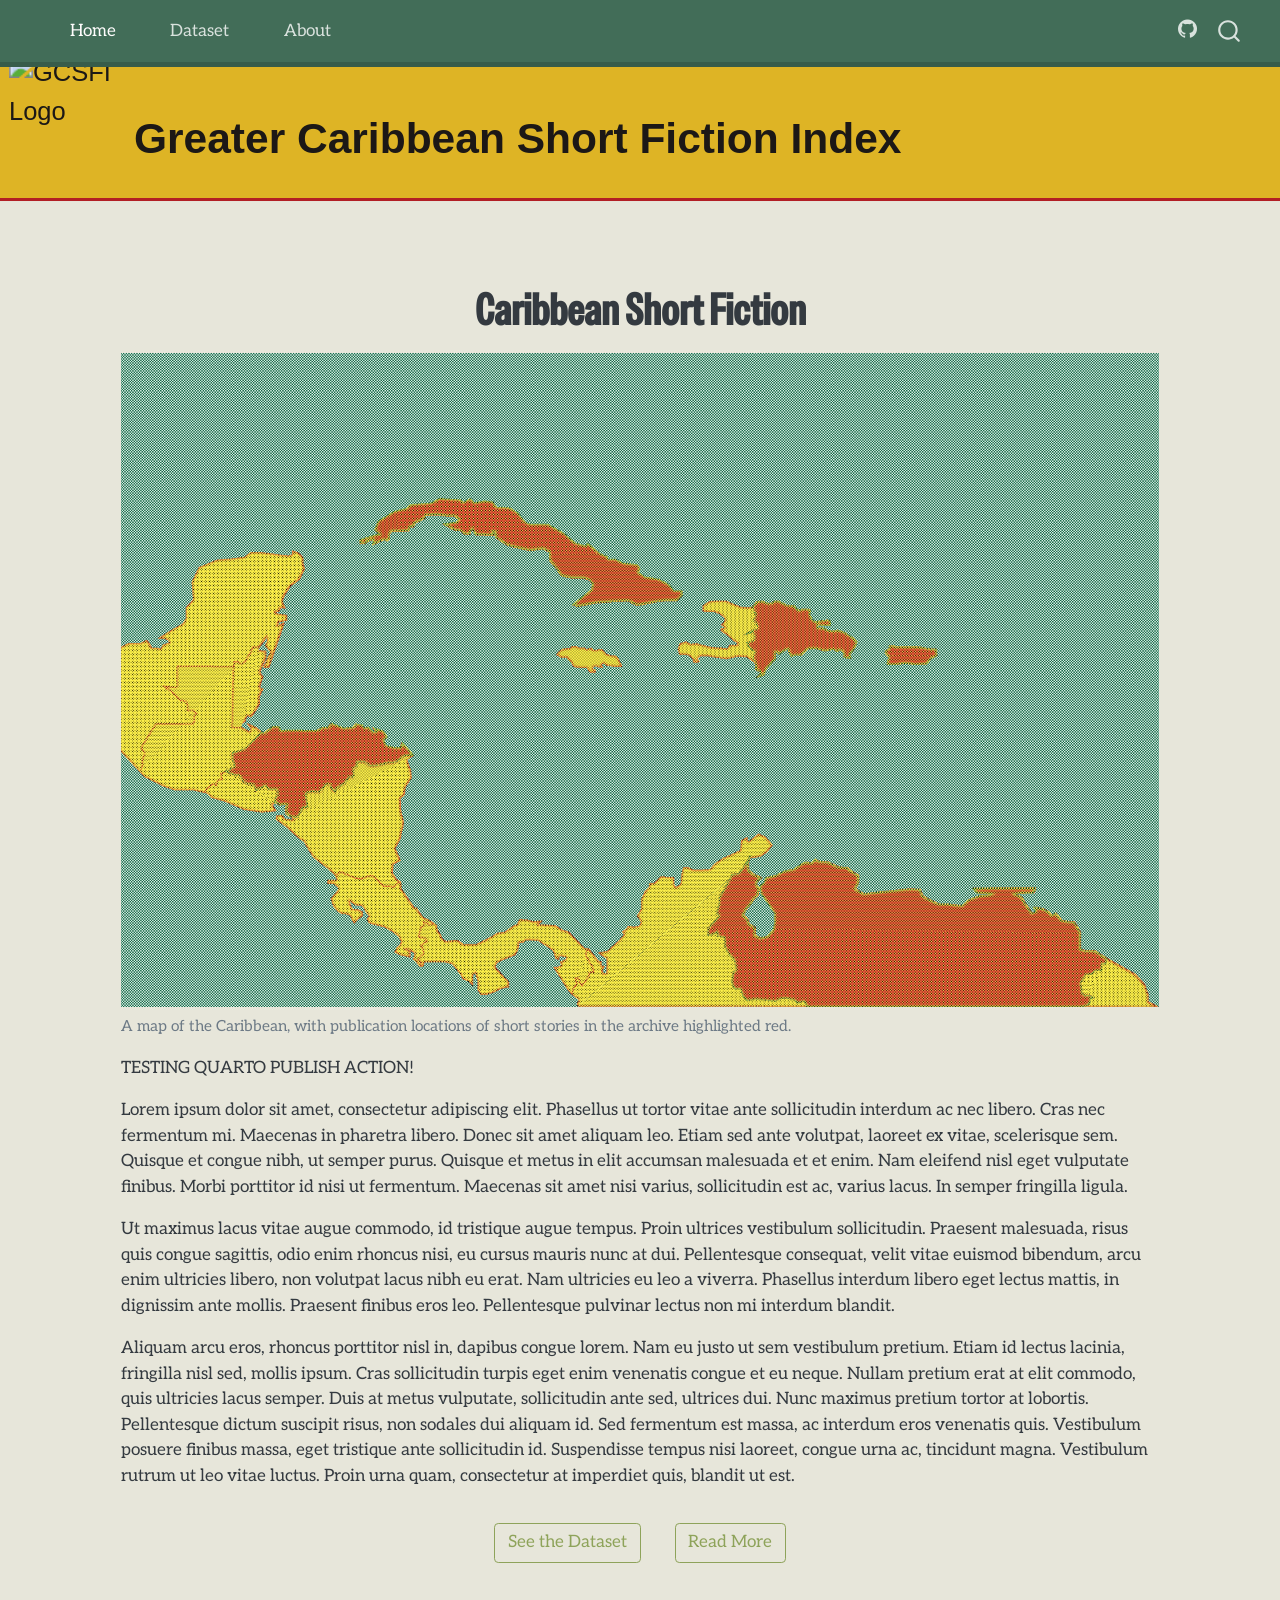
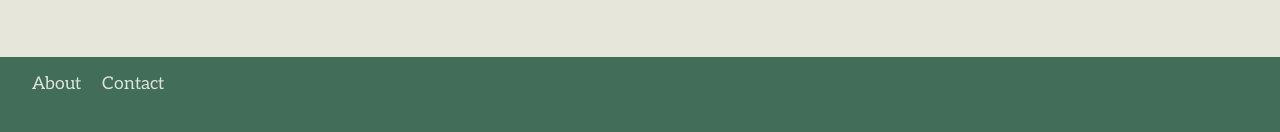
==== commit e6906164: "Built site for gh-pages" ====
--- a/index.html
+++ b/index.html
@@ -47,7 +47,7 @@
 <link href="site_libs/quarto-html/quarto-syntax-highlighting-63b5708e65d6cd79cd7618c58d0c21e7.css" rel="stylesheet" id="quarto-text-highlighting-styles">
 <script src="site_libs/bootstrap/bootstrap.min.js"></script>
 <link href="site_libs/bootstrap/bootstrap-icons.css" rel="stylesheet">
-<link href="site_libs/bootstrap/bootstrap-3b0bccb63706056e5fc8b610d8600c42.min.css" rel="stylesheet" append-hash="true" id="quarto-bootstrap" data-mode="light">
+<link href="site_libs/bootstrap/bootstrap-17662c568164619a58d6fb5f626eb930.min.css" rel="stylesheet" append-hash="true" id="quarto-bootstrap" data-mode="light">
 <script id="quarto-search-options" type="application/json">{
   "location": "navbar",
   "copy-button": false,
@@ -155,6 +155,7 @@
 <figcaption>A map of the Caribbean, with publication locations of short stories in the archive highlighted red.</figcaption>
 </figure>
 </div>
+<p>TESTING QUARTO PUBLISH ACTION!</p>
 <p>Lorem ipsum dolor sit amet, consectetur adipiscing elit. Phasellus ut tortor vitae ante sollicitudin interdum ac nec libero. Cras nec fermentum mi. Maecenas in pharetra libero. Donec sit amet aliquam leo. Etiam sed ante volutpat, laoreet ex vitae, scelerisque sem. Quisque et congue nibh, ut semper purus. Quisque et metus in elit accumsan malesuada et et enim. Nam eleifend nisl eget vulputate finibus. Morbi porttitor id nisi ut fermentum. Maecenas sit amet nisi varius, sollicitudin est ac, varius lacus. In semper fringilla ligula.</p>
 <p>Ut maximus lacus vitae augue commodo, id tristique augue tempus. Proin ultrices vestibulum sollicitudin. Praesent malesuada, risus quis congue sagittis, odio enim rhoncus nisi, eu cursus mauris nunc at dui. Pellentesque consequat, velit vitae euismod bibendum, arcu enim ultricies libero, non volutpat lacus nibh eu erat. Nam ultricies eu leo a viverra. Phasellus interdum libero eget lectus mattis, in dignissim ante mollis. Praesent finibus eros leo. Pellentesque pulvinar lectus non mi interdum blandit.</p>
 <p>Aliquam arcu eros, rhoncus porttitor nisl in, dapibus congue lorem. Nam eu justo ut sem vestibulum pretium. Etiam id lectus lacinia, fringilla nisl sed, mollis ipsum. Cras sollicitudin turpis eget enim venenatis congue et eu neque. Nullam pretium erat at elit commodo, quis ultricies lacus semper. Duis at metus vulputate, sollicitudin ante sed, ultrices dui. Nunc maximus pretium tortor at lobortis. Pellentesque dictum suscipit risus, non sodales dui aliquam id. Sed fermentum est massa, ac interdum eros venenatis quis. Vestibulum posuere finibus massa, eget tristique ante sollicitudin id. Suspendisse tempus nisi laoreet, congue urna ac, tincidunt magna. Vestibulum rutrum ut leo vitae luctus. Proin urna quam, consectetur at imperdiet quis, blandit ut est.</p>
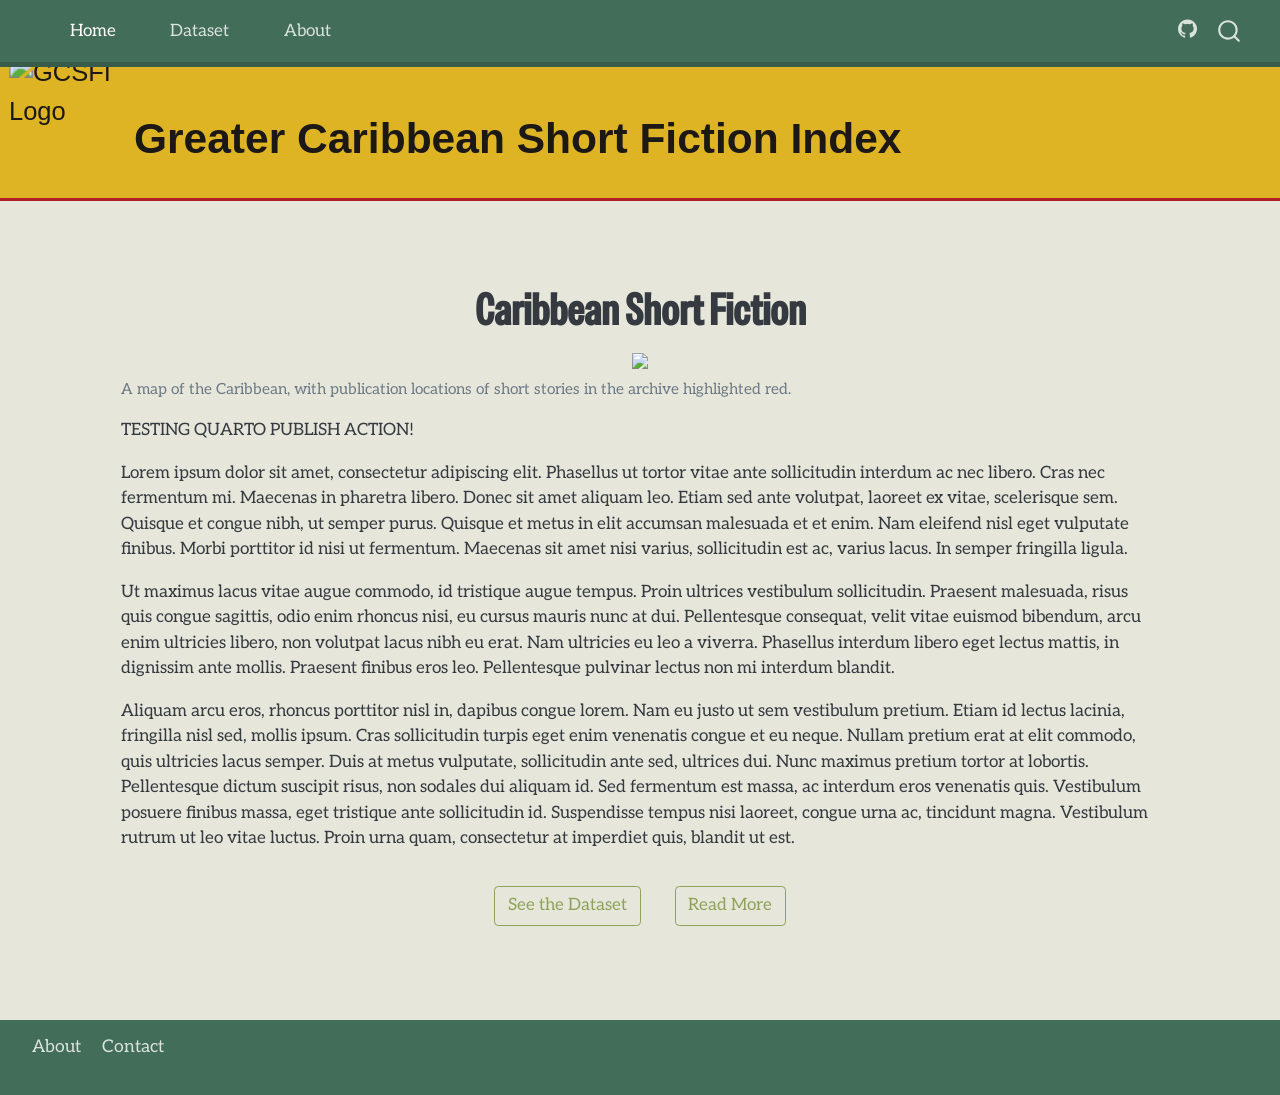
==== commit c55fab6a: "Built site for gh-pages" ====
--- a/index.html
+++ b/index.html
@@ -47,7 +47,7 @@
 <link href="site_libs/quarto-html/quarto-syntax-highlighting-63b5708e65d6cd79cd7618c58d0c21e7.css" rel="stylesheet" id="quarto-text-highlighting-styles">
 <script src="site_libs/bootstrap/bootstrap.min.js"></script>
 <link href="site_libs/bootstrap/bootstrap-icons.css" rel="stylesheet">
-<link href="site_libs/bootstrap/bootstrap-17662c568164619a58d6fb5f626eb930.min.css" rel="stylesheet" append-hash="true" id="quarto-bootstrap" data-mode="light">
+<link href="site_libs/bootstrap/bootstrap-3b0bccb63706056e5fc8b610d8600c42.min.css" rel="stylesheet" append-hash="true" id="quarto-bootstrap" data-mode="light">
 <script id="quarto-search-options" type="application/json">{
   "location": "navbar",
   "copy-button": false,
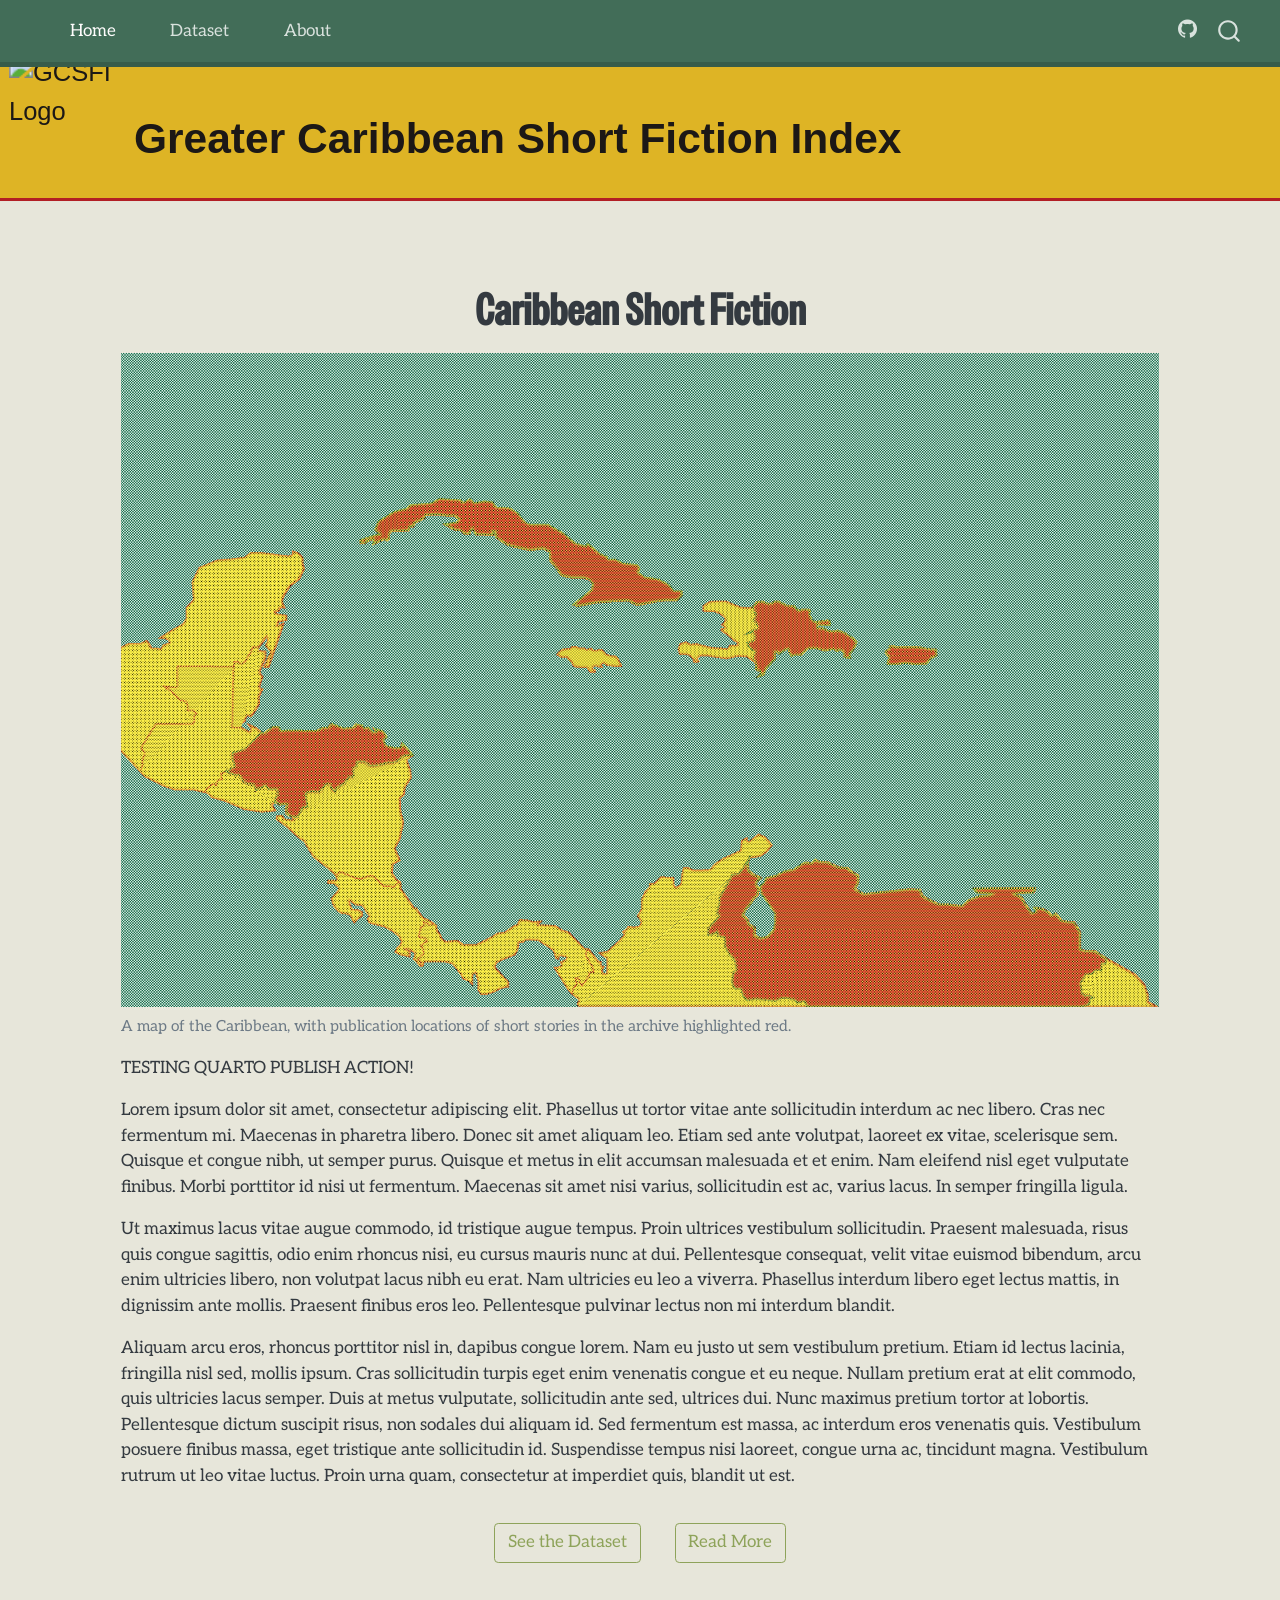
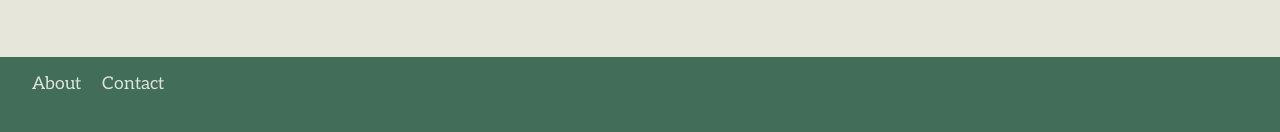
==== commit 937a40f3: "Built site for gh-pages" ====
--- a/index.html
+++ b/index.html
@@ -151,7 +151,7 @@
 
 <div class="quarto-figure quarto-figure-center">
 <figure class="figure">
-<p><img src="includes/caribbeanmap2.svg" class="img-fluid figure-img"></p>
+<p><img src="resources/caribbeanmap2.svg" class="img-fluid figure-img"></p>
 <figcaption>A map of the Caribbean, with publication locations of short stories in the archive highlighted red.</figcaption>
 </figure>
 </div>
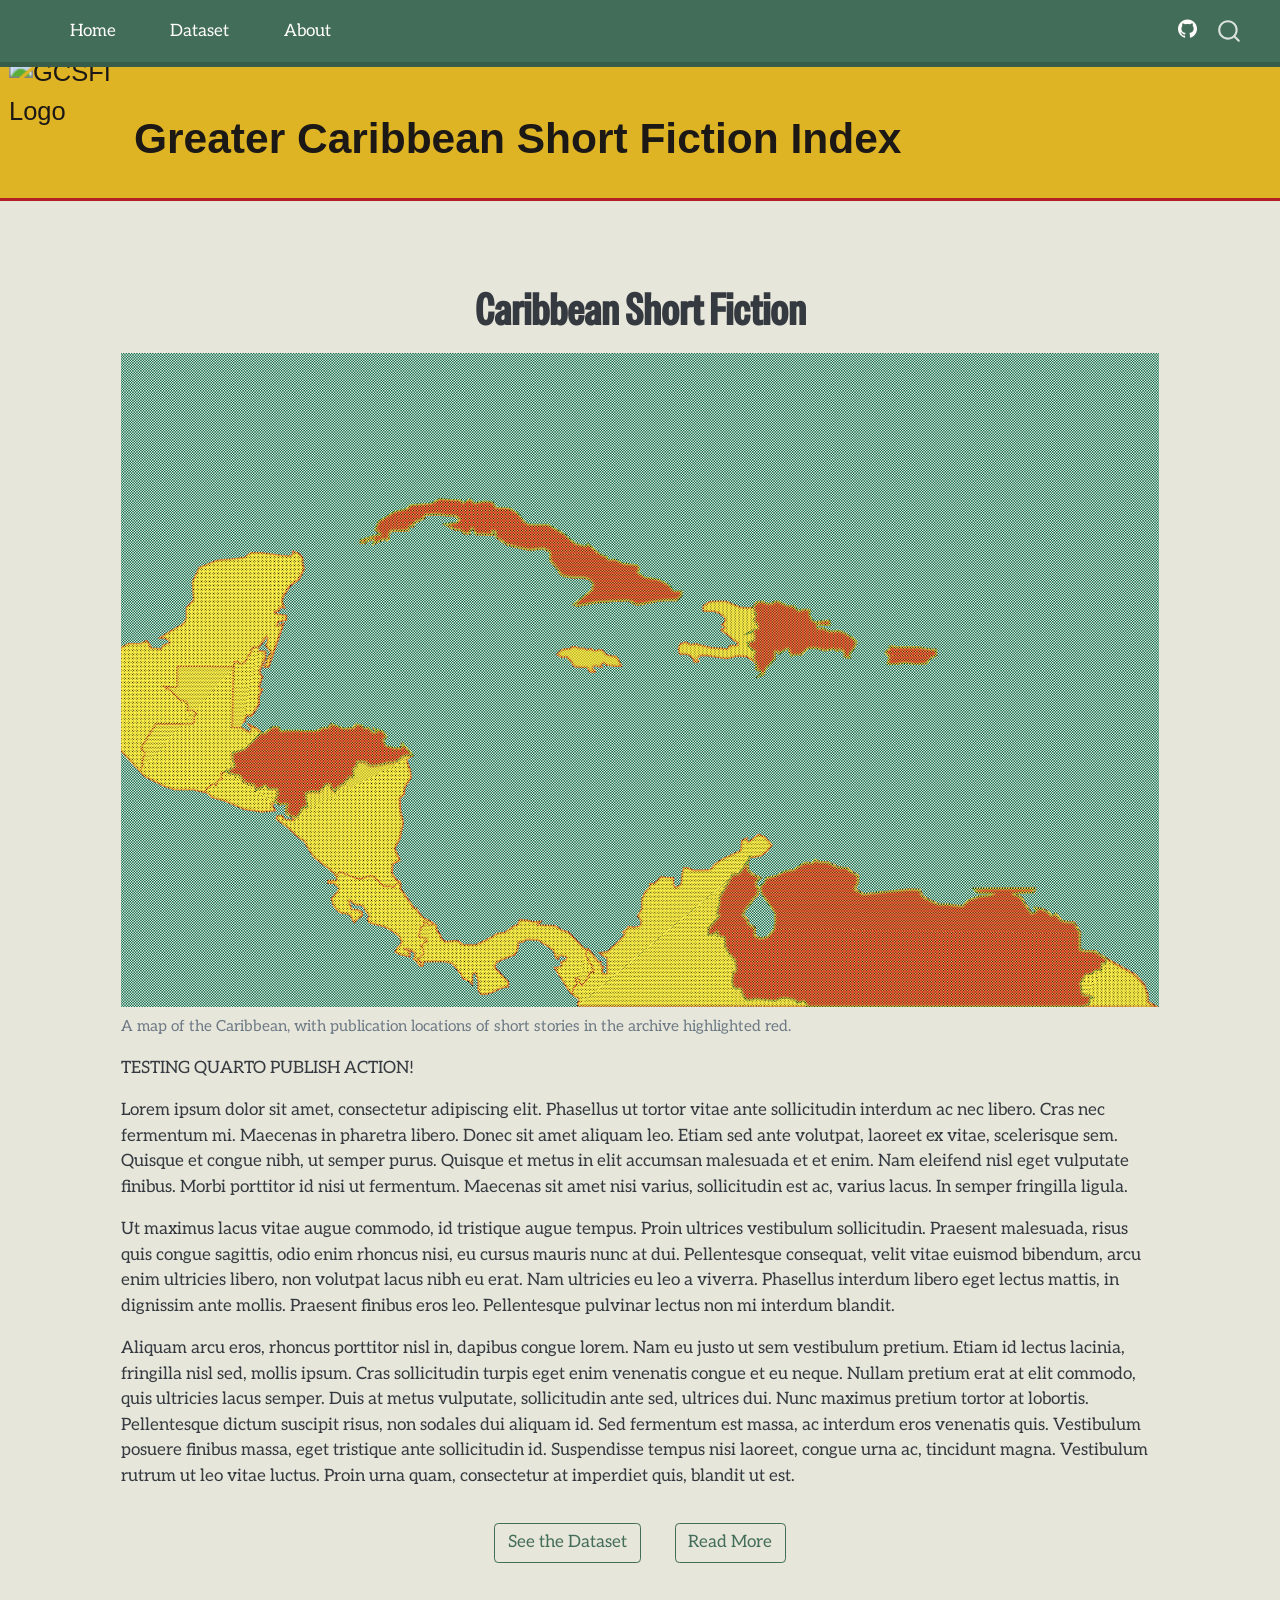
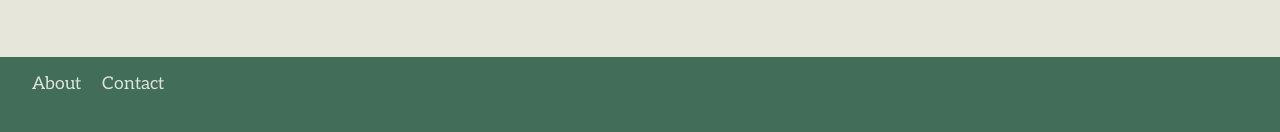
==== commit 6a4fab1a: "Built site for gh-pages" ====
--- a/index.html
+++ b/index.html
@@ -7,7 +7,7 @@
 <meta name="viewport" content="width=device-width, initial-scale=1.0, user-scalable=yes">
 
 
-<title>Caribbean Short Fiction – GCSFI</title>
+<title>Caribbean Short Fiction – Greater Caribbean Short Fiction Index</title>
 <style>
 /* Default styles provided by pandoc.
 ** See https://pandoc.org/MANUAL.html#variables-for-html for config info.
@@ -151,7 +151,7 @@
 
 <div class="quarto-figure quarto-figure-center">
 <figure class="figure">
-<p><img src="resources/caribbeanmap2.svg" class="img-fluid figure-img"></p>
+<p><img src="resources/caribbeanmap2.svg" class="img-fluid figure-img" alt="Map of the Caribbean, with publication locations of short stories in the archive highlighted red."></p>
 <figcaption>A map of the Caribbean, with publication locations of short stories in the archive highlighted red.</figcaption>
 </figure>
 </div>
--- a/styles.css
+++ b/styles.css
@@ -85,7 +85,10 @@
     border-bottom: #375c4a 5px solid;
     font-family: "aleo", serif;
     font-size: 1rem;
-}
+    color: #fffdfb;
+}
+.nav-link {
+	color: #fffefc;}
 
 span.nav-link > span:nth-child(1) {
     font-weight: bold;
@@ -113,8 +116,8 @@
 }
 
 .btn.btn-primary {
-  background-color:#8ea35a;
-  border-color:#8ea35a;
+  background-color:#426d58;
+  border-color:#426d58;
 }
 
 .btn.btn-primary:hover{
@@ -129,12 +132,12 @@
 }
 
 .btn.btn-outline-primary {
-  color:#8ea35a;
-  border-color:#8ea35a;
+  color:#426d58;
+  border-color:#426d58;
 }
 
 .btn.btn-outline-primary:hover{
-  background-color: #8ea35a;
+  background-color: #426d58;
   color: #f1eadc;
 }
 
@@ -215,4 +218,6 @@
 
 h2, .h2 {
   padding-bottom: 0rem;
-}+}
+
+
